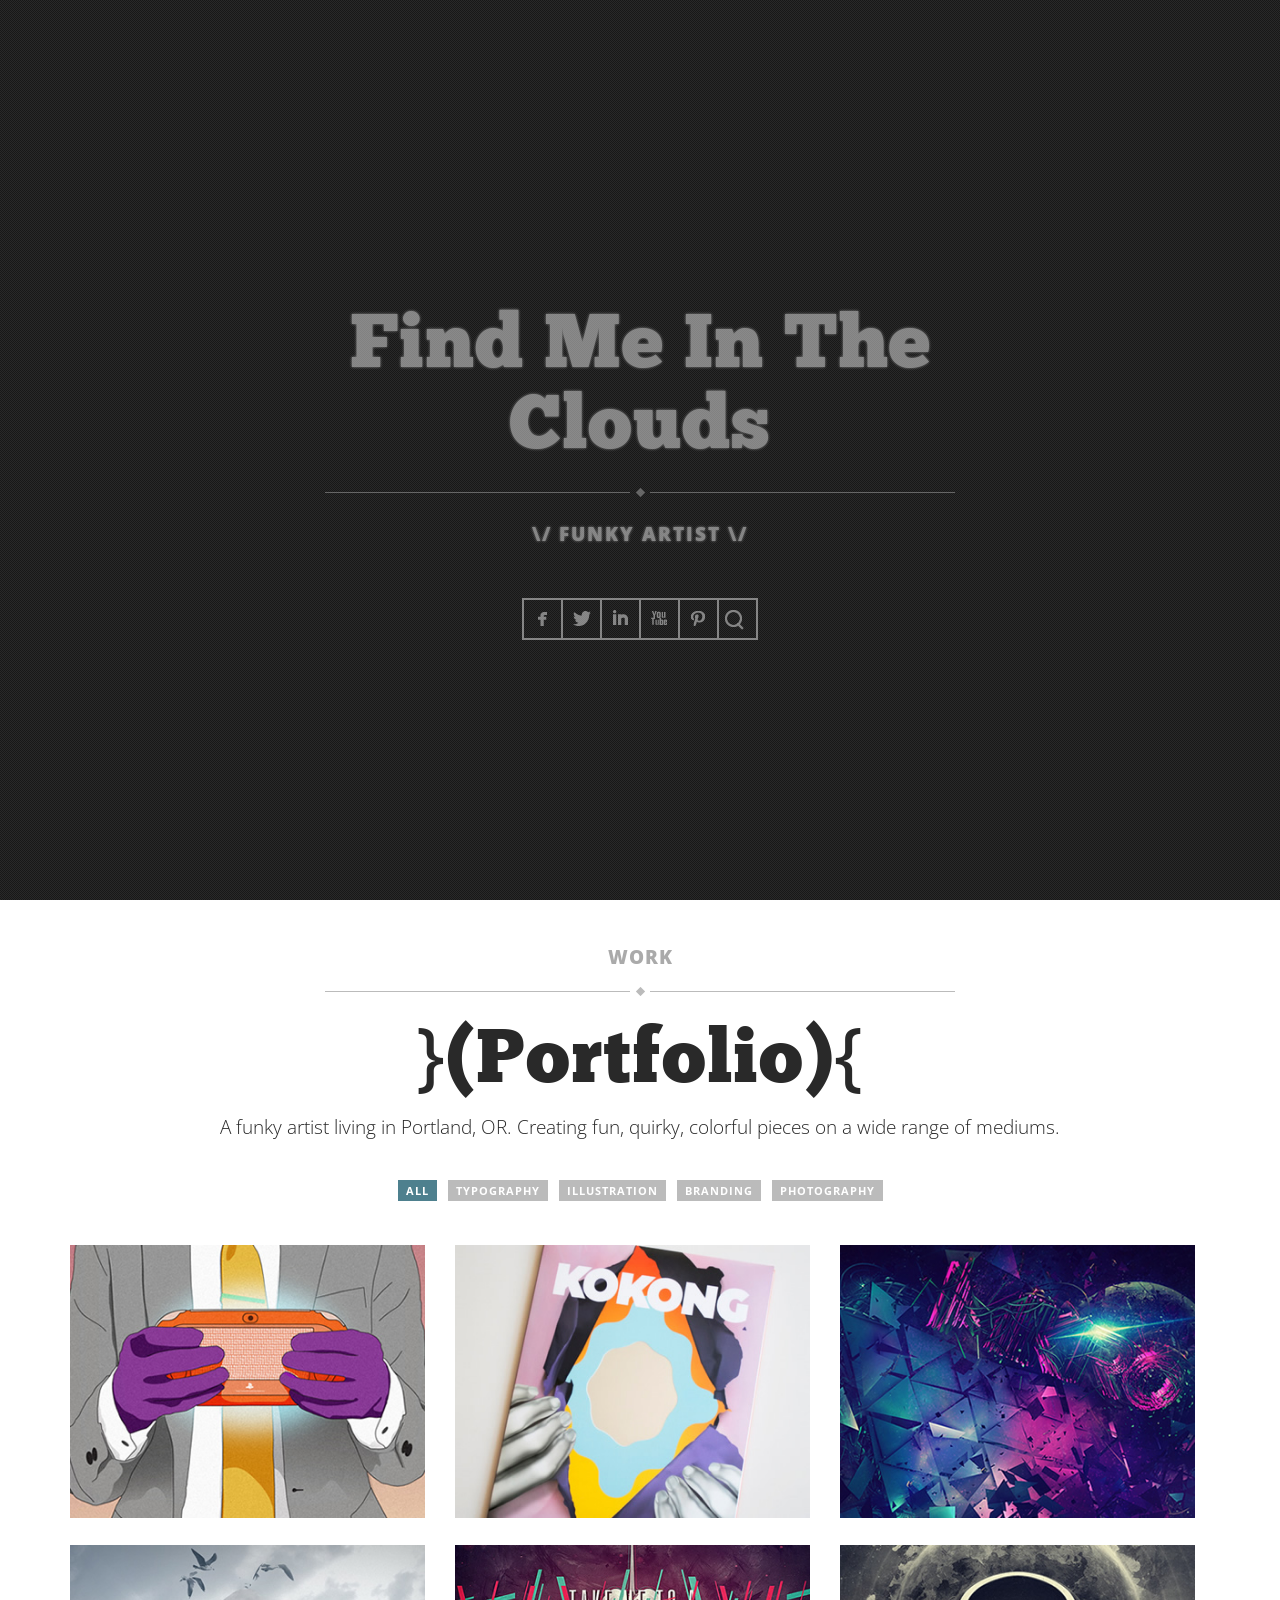
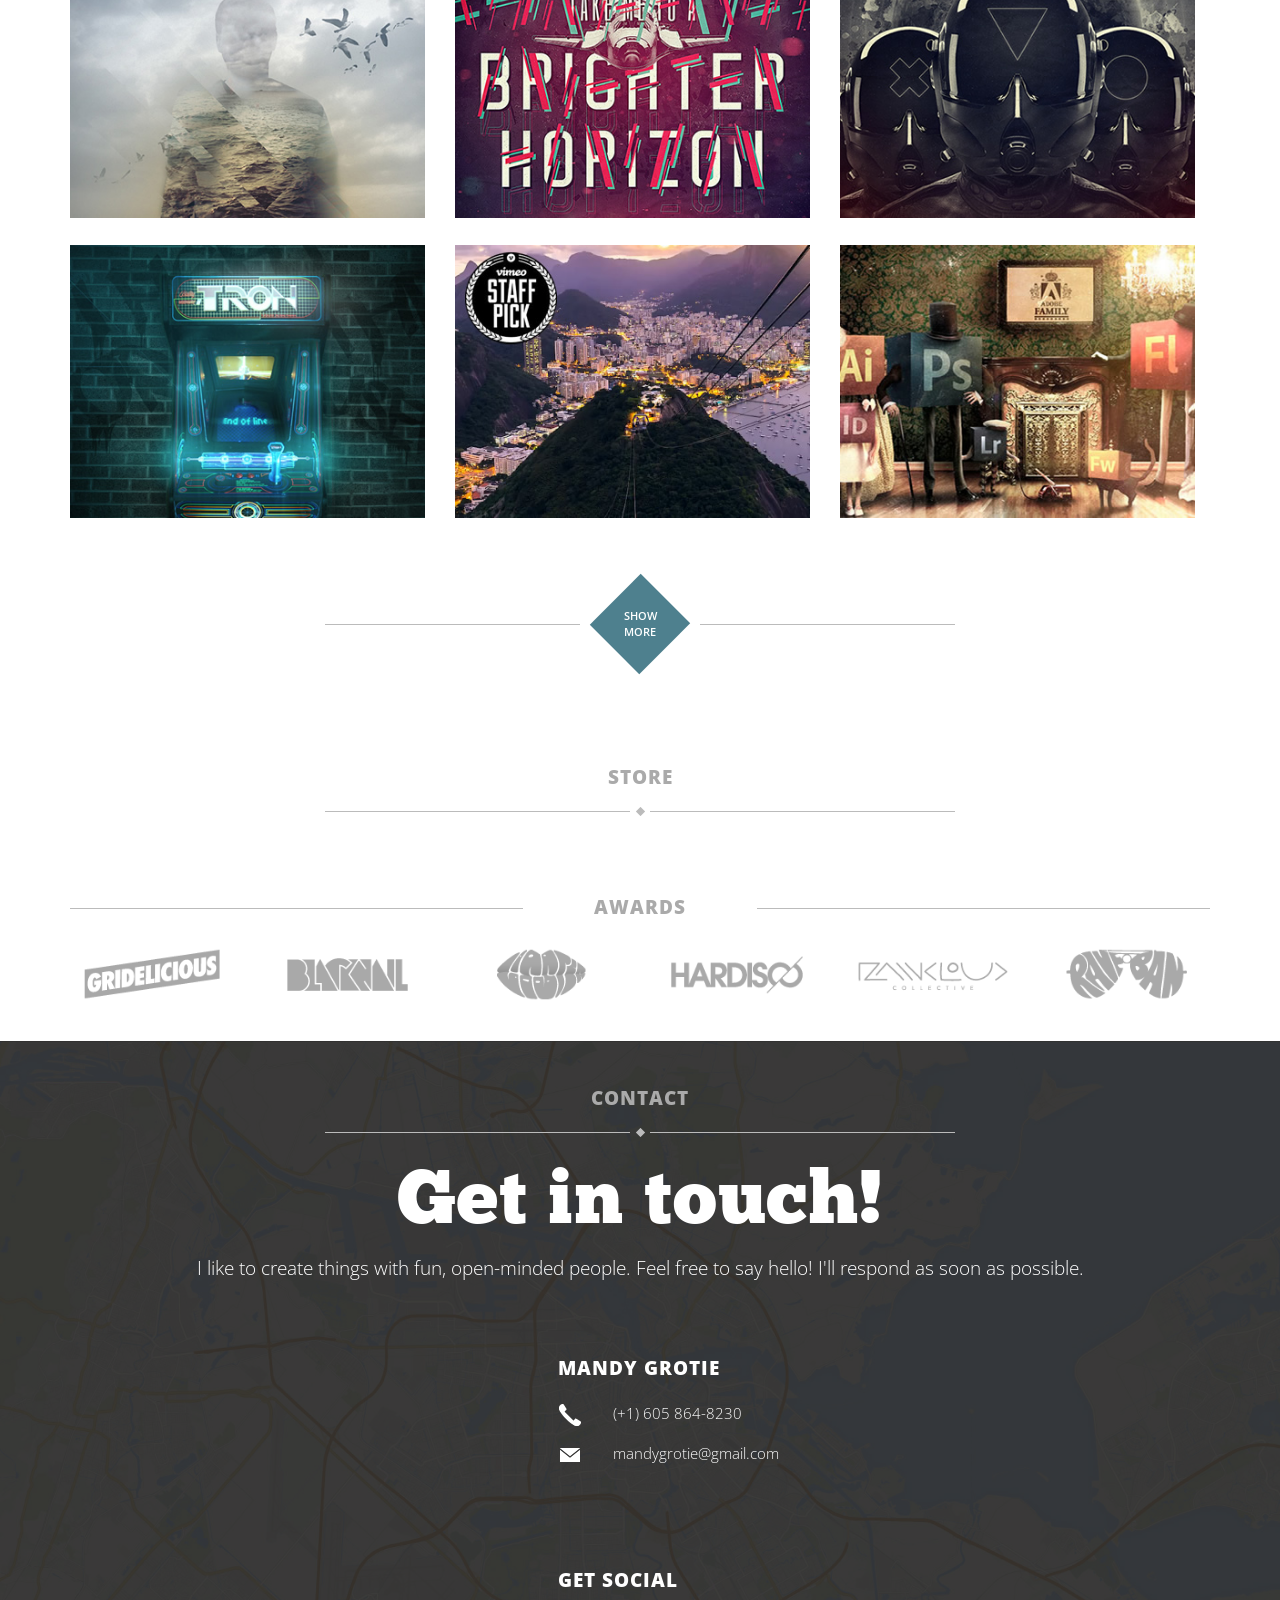
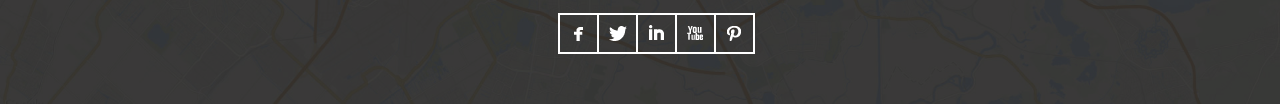
==== index.html @ 53f85a71 "initial commit" ====
<!DOCTYPE html>
<html lang="en">
  <head>
    <!-- META DATA -->
    <meta charset="utf-8">
    <meta name="viewport" content="width=device-width, initial-scale=1.0, user-scalable=0, minimum-scale=1.0, maximum-scale=1.0">
    <meta name="apple-mobile-web-app-capable" content="yes">
    <meta name="apple-mobile-web-app-status-bar-style" content="black">

    <meta name="description" content="Treble theme - One Page Responsive Theme - Gridelicious.net">
    <title>FMITC</title>

    <link rel="apple-touch-icon-precomposed" sizes="144x144" href="assets/images/ico/apple-touch-icon-144-precomposed.png">
    <link rel="apple-touch-icon-precomposed" sizes="114x114" href="assets/images/ico/apple-touch-icon-114-precomposed.png">
      <link rel="apple-touch-icon-precomposed" sizes="72x72" href="assets/images/ico/apple-touch-icon-72-precomposed.png">
                    <link rel="apple-touch-icon-precomposed" href="assets/images/ico/apple-touch-icon-57-precomposed.png">
                                   <link rel="shortcut icon" href="http://res.cloudinary.com/djjldnjz7/image/upload/w_100,h_100,c_fit/v1455151352/Funky_Nova_gogpmp.jpg">

    <!-- STYLESHEETS -->
    <link rel="stylesheet" href="assets/style/bootstrap.css" type="text/css" />

    <!-- GOOGLE WEB FONTS -->
    <link href='http://fonts.googleapis.com/css?family=Open+Sans:300italic,400italic,600italic,700italic,800italic,400,700,600,300,800' rel='stylesheet' type='text/css'>
    <link rel="stylesheet" href="https://maxcdn.bootstrapcdn.com/font-awesome/4.5.0/css/font-awesome.min.css">

</head>
<body>
    <!-- NAVIGATION -->
    <nav class="navbar-fixed-top" id="navigation">
        <div class="container">
            <div class="row">
                <div class="col-md-12 center">
                    <!-- LOGO -->
                    <a class="brand pull-left" href="./">
                        <img src="assets/images/logo.png" alt="Treble">
                    </a>
                    <!-- END LOGO -->

                    <!-- MOBILE MENU BUTTON -->
                    <div class="mobile-menu" data-toggle="collapse" data-target=".navbar-collapse" aria-controls="bs-navbar" aria-expanded="false">
                        <span class="icon-bar"></span>
                        <span class="icon-bar"></span>
                        <span class="icon-bar"></span>
                    </div>
                    <!-- END MOBILE MENU BUTTON -->

                    <!-- MAIN MENU -->
                    <ul id="main-menu" class="collapse navbar-collapse">
                        <li><a href="#page-welcome">Home</a></li>
                        <li><a href="#page-work">Work</a></li>
                        <li><a href="#page-features">Features</a></li>
                        <li><a href="#page-about">About</a></li>
                        <li><a href="#page-blog">Blog</a></li>
                        <li><a href="#page-contact">Contact</a></li>
                    </ul>
                    <!-- END MAIN MENU -->

                    <!-- SOCIAL ICONS -->
                    <div class="social-icons hover-big pull-right">
                        <a href="#" class="sicon-facebook"><i>Facebook</i></a>
                        <a href="#" class="sicon-twitter"><i>Twitter</i></a>
                        <a href="#" class="sicon-linkedin"><i>LinkedIn</i></a>
                        <a href="#" class="sicon-youtube"><i>Youtube</i></a>
                        <a href="#" class="sicon-pinterest"><i>Pinterest</i></a>
                    </div>
                    <!-- END SOCIAL ICONS -->
                </div>
            </div>
        </div>
    </nav>
    <!-- END NAVIGATION -->

    <!-- PAGE | WELCOME -->
    <div class="pages white paralax page-welcome" id="page-welcome">
        <div class="overlay"></div>
        <!-- Centralized content -->
        <div class="centralized">
            <div class="container-fluid">
                <div class="row">
                    <div class="col-md-12 center">
                        <!-- Animated logo -->
                        <!-- <div class="logo">
                            <div class="scrollNormal">
                                <a href="#page-work">
                                    <img src="assets/images/pages/welcome/logo_welcome.png" width="140" height="140" alt="Treble">
                                </a>
                            </div>
                            <div class="scrollDown">
                                <a href="#page-work">
                                    <img src="assets/images/pages/welcome/logo2_welcome.png" width="140" height="140" alt="Treble">
                                </a>
                            </div>
                        </div> -->

                        <div class="line-divider" id="welcome-messages">
                            <ul class="slides">
                                <li>
                                    <h1>Find Me In The Clouds</h1>
                                </li>
                                <li>
                                    <h1>Mandy Grotie</h1>
                                </li>
                                <li>
                                    <h1>Funky & Fresh</h1>
                                </li>
                            </ul>
                        </div>
                        <p>\/ FUNKY ARTIST \/</p>

                        <div class="social-icons sicon-white bordered">
                            <a href="#" class="sicon-facebook"><i>Facebook</i></a>
                            <a href="#" class="sicon-twitter"><i>Twitter</i></a>
                            <a href="#" class="sicon-linkedin"><i>LinkedIn</i></a>
                            <a href="#" class="sicon-youtube"><i>Youtube</i></a>
                            <a href="#" class="sicon-pinterest"><i>Pinterest</i></a>
                            <a href="#"><i class="fa fa-car"></i></a>
                        </div>
                    </div>
                </div>
            </div>
        </div>
    </div>
    <!-- END PAGE | Welcome -->

    <!-- PAGE | WORK -->
    <div class="pages page-work" id="page-work">
        <div class="container">
            <!-- Header -->
            <header>
                <h4 class="line-divider">Work</h4>
                <h1>}(Portfolio){</h1>
                <!-- Short desciption about Work in general -->
                <div class="row">
                    <div class="col-md-10 col-md-offset-1">
                        <p>
                            A funky artist living in Portland, OR.
                            Creating fun, quirky, colorful pieces on a wide
                            range of mediums.
                        </p>
                    </div>
                </div>

                <!-- Sub menu -->
                <!--
                Params:
                    plugin-filter: Defines links for filtering.
                -->
                <nav class="submenu">
                    <ul>
                        <li>
                            <a href="#" class="plugin-filter active" data-filter="all">All</a>
                        </li>
                        <li>
                            <a href="#" class="plugin-filter" data-filter="typography">Typography</a>
                        </li>
                        <li>
                            <a href="#" class="plugin-filter" data-filter="illustration">Illustration</a>
                        </li>
                        <li>
                            <a href="#" class="plugin-filter" data-filter="branding">Branding</a>
                        </li>
                        <li>
                            <a href="#" class="plugin-filter" data-filter="photography">Photography</a>
                        </li>
                    </ul>
                </nav>
            </header>
            <!-- End Header -->

            <!-- Article -->
            <article>
                <!-- Portfolio items
                    Params:
                        plugin-filter-elements: Defines items for filtering, each item has class which defines filter value.
                        portfolio-items: Customise portfolio items for hover effect.
                -->
                <ul class="thumbnails plugin-filter-elements portfolio-items">
                    <li class="col-md-4 mix illustration branding">
                        <a href="#pages/portfolio/project_1.html" data-destination="portfolio-items" data-insert="before">
                            <img src="assets/images/pages/work/01_th.jpg" alt="Treble">

                            <div class="portfolio-overlay">
                                <h4>Vita Worldwide</h4>
                            </div>
                        </a>
                    </li>
                    <li class="col-md-4 mix branding typography illustration">
                        <a href="#pages/portfolio/project_2.html" data-destination="portfolio-items" data-insert="before">
                            <img src="assets/images/pages/work/02_th.jpg" alt="Treble">
                            <div class="portfolio-overlay">
                                <h4>Kokong Magazine</h4>
                            </div>
                        </a>
                    </li>
                    <li class="col-md-4 mix photography illustration">
                        <a href="#pages/portfolio/project_3.html" data-destination="portfolio-items" data-insert="before">
                            <img src="assets/images/pages/work/03_th.jpg" alt="Treble">
                            <div class="portfolio-overlay">
                                <h4>Escape The Grid 2</h4>
                            </div>
                        </a>
                    </li>
                    <li class="col-md-4 mix photography">
                        <a href="#pages/portfolio/project_4.html" data-destination="portfolio-items" data-insert="before">
                            <img src="assets/images/pages/work/04_th.jpg" alt="Treble">
                            <div class="portfolio-overlay">
                                <h4>Avatar</h4>
                            </div>
                        </a>
                    </li>
                    <li class="col-md-4 mix photography typography branding">
                        <a href="#pages/portfolio/project_5.html" data-destination="portfolio-items" data-insert="before">
                            <img src="assets/images/pages/work/05_th.jpg" alt="Treble">
                            <div class="portfolio-overlay">
                                <h4>A Brighter Horizon</h4>
                            </div>
                        </a>
                    </li>
                    <li class="col-md-4 mix photography">
                        <a href="#pages/portfolio/project_6.html" data-destination="portfolio-items" data-insert="before">
                            <img src="assets/images/pages/work/06_th.jpg" alt="Treble">
                            <div class="portfolio-overlay">
                                <h4>The Travelers</h4>
                            </div>
                        </a>
                    </li>
                    <li class="col-md-4 mix illustration branding typography">
                        <a href="#pages/portfolio/project_7.html" data-destination="portfolio-items" data-insert="before">
                            <img src="assets/images/pages/work/07_th.jpg" alt="Treble">
                            <div class="portfolio-overlay">
                                <h4>Tron 3</h4>
                            </div>
                        </a>
                    </li>
                    <li class="col-md-4 mix photography illustration">
                        <a href="#pages/portfolio/project_8.html" data-destination="portfolio-items" data-insert="before">
                            <img src="assets/images/pages/work/08_th.jpg" alt="Treble">
                            <div class="portfolio-overlay">
                                <h4>Vimeo Staff Picke - Rio</h4>
                            </div>
                        </a>
                    </li>
                    <li class="col-md-4 mix illustration branding">
                        <a href="#pages/portfolio/project_9.html" data-destination="portfolio-items" data-insert="before">
                            <img src="assets/images/pages/work/09_th.jpg" alt="Treble">
                            <div class="portfolio-overlay">
                                <h4>Adobe Family. 1882</h4>
                            </div>
                        </a>
                    </li>
                </ul>
            </article>
            <!-- End Article -->

            <!-- Footer -->
            <footer>
                <div class="show-more-cube">
                     <a href="#pages/portfolio/readmore.html" data-destination="plugin-filter-elements" data-insert="appendTo" data-action="remove">
                        <span>Show<br/>More</span>
                    </a>
                </div>
            </footer>
            <!-- End footer -->
        </div>
    </div>
    <!-- END PAGE | WORK -->





    <!-- PAGE | ABOUT -->
    <div class="pages page-about" id="page-about">
        <div class="container">
            <header>
                <h4 class="line-divider">Store</h4>
                <div class="row">
                    <div class="col-md-10 col-md-offset-1">

                    </div>
                </div>
            </header>
        </div>
    </div>
    <!-- END PAGE | ABOUT -->


    <!-- PAGE | CLIENTS -->
    <div class="pages page-clients" id="page-clients">
        <div class="container">
            <h4 class="line-divider-inline center">Awards</h4>
            <!-- Client logos -->
            <div class="row">
                <div class="col-md-2 col-sm-6 center">
                    <img src="assets/images/pages/clients/01.png" alt="Treble">
                </div>
                <div class="col-md-2 col-sm-6 center">
                    <img src="assets/images/pages/clients/02.png" alt="Treble">
                </div>
                <div class="col-md-2 col-sm-6 center">
                    <img src="assets/images/pages/clients/03.png" alt="Treble">
                </div>
                <div class="col-md-2 col-sm-6 center">
                    <img src="assets/images/pages/clients/04.png" alt="Treble">
                </div>
                <div class="col-md-2 col-sm-6 center">
                    <img src="assets/images/pages/clients/05.png" alt="Treble">
                </div>
                <div class="col-md-2 col-sm-6 center">
                    <img src="assets/images/pages/clients/06.png" alt="Treble">
                </div>
            </div>

        </div>
    </div>
    <!-- END PAGE | CLIENTS -->

    <!-- PAGE | CONTACT -->
    <div class="pages black-bg white page-contact" id="page-contact">
        <div class="container">
            <!-- Header -->
            <header>
                <h4 class="line-divider">Contact</h4>
                <h1>Get in touch!</h1>
                <div class="row">
                    <div class="col-md-10 col-md-offset-1">
                        <p>
                            I like to create things with fun, open-minded people. Feel free to say hello! I'll respond as soon as possible.
                        </p>
                    </div>
                </div>
            </header>
            <!-- End Header -->

            <!-- Start Article -->
            <article>
                <div class="row">
                    <div class="col-md-4 col-md-offset-5">
                        <h5>Mandy Grotie</h5>
                        <div class="media">
                            <div class="social-icons sicon-white pull-left">
                                <a href="#" class="sicon-phone"><i>Phone</i></a>
                            </div>
                            <div class="media-body smallFontBy08">
                                (+1) 605 864-8230
                            </div>
                        </div>

                        <div class="media">
                            <div class="social-icons sicon-white pull-left">
                                <a href="#" class="sicon-mail"><i>email</i></a>
                            </div>
                            <div class="media-body smallFontBy08">
                                mandygrotie@gmail.com
                            </div>
                        </div>

                        <div class="media hidden">
                            <div class="social-icons sicon-white pull-left">
                                <a href="#" class="sicon-place"><i>Location</i></a>
                            </div>
                            <div class="media-body smallFontBy08">
                                1095 Columbus Ave., San Francisco, CA 94133
                            </div>
                        </div>


                        <br/>
                        <br/>
                        <br/>
                        <h5>Get social</h5>
                        <div class="social-icons sicon-white bordered">
                            <a href="#" class="sicon-facebook"><i>Facebook</i></a>
                            <a href="#" class="sicon-twitter"><i>Twitter</i></a>
                            <a href="#" class="sicon-linkedin"><i>LinkedIn</i></a>
                            <a href="#" class="sicon-youtube"><i>Youtube</i></a>
                            <a href="#" class="sicon-pinterest"><i>Pinterest</i></a>
                        </div>
                    </div>
                    <!-- End Contact information -->
                </div>
            </article>
            <!-- End Article -->

        </div>

        <!-- Background map image -->
        <div id="map-image">
            <img src="assets/images/pages/contact/map_bck.jpg" alt="Treble">
        </div>
    </div>
    <!-- END PAGE | CONTACT -->


    <!-- JQUERY -->
    <script src="assets/js/jquery-1.10.2.min.js" type="text/javascript"></script>


    <!-- TWITTER BOOTSTRAP -->
    <script src="assets/js/bootstrap/bootstrap.min.js" type="text/javascript"></script>
    <!--[if lt IE 9]>
        <script src="assets/js/bootstrap/html5shiv.js"></script>
    <![endif]-->


    <!-- PLUGINS -->
    <script src="assets/js/plugins/jquery.bxslider.js" type="text/javascript"></script>
    <script src="assets/js/plugins/jquery.centralized.js" type="text/javascript"></script>
    <script src="assets/js/plugins/jquery.fixedonlater.js" type="text/javascript"></script>
    <script src="assets/js/plugins/jquery.hashloader.js" type="text/javascript"></script>
    <script src="assets/js/plugins/jquery.mixitup.js" type="text/javascript"></script>
    <script src="assets/js/plugins/jquery.nav.js" type="text/javascript"></script>
    <script src="assets/js/plugins/jquery.parallax-1.1.3.js" type="text/javascript"></script>
    <script src="assets/js/plugins/jquery.responsivevideos.js" type="text/javascript"></script>
    <script src="assets/js/plugins/jquery.scrollTo-1.4.3.1.js" type="text/javascript"></script>
    <script src="assets/js/plugins/jquery.tweet.js" type="text/javascript"></script>
    <script src="assets/js/plugins/jquery.tweetCarousel.js" type="text/javascript"></script>

    <!-- INITIALIZE -->
    <script src="assets/js/application/application.js" type="text/javascript"></script>


    <!-- GOOGLE ANALYTICS -->
</body>
</html>
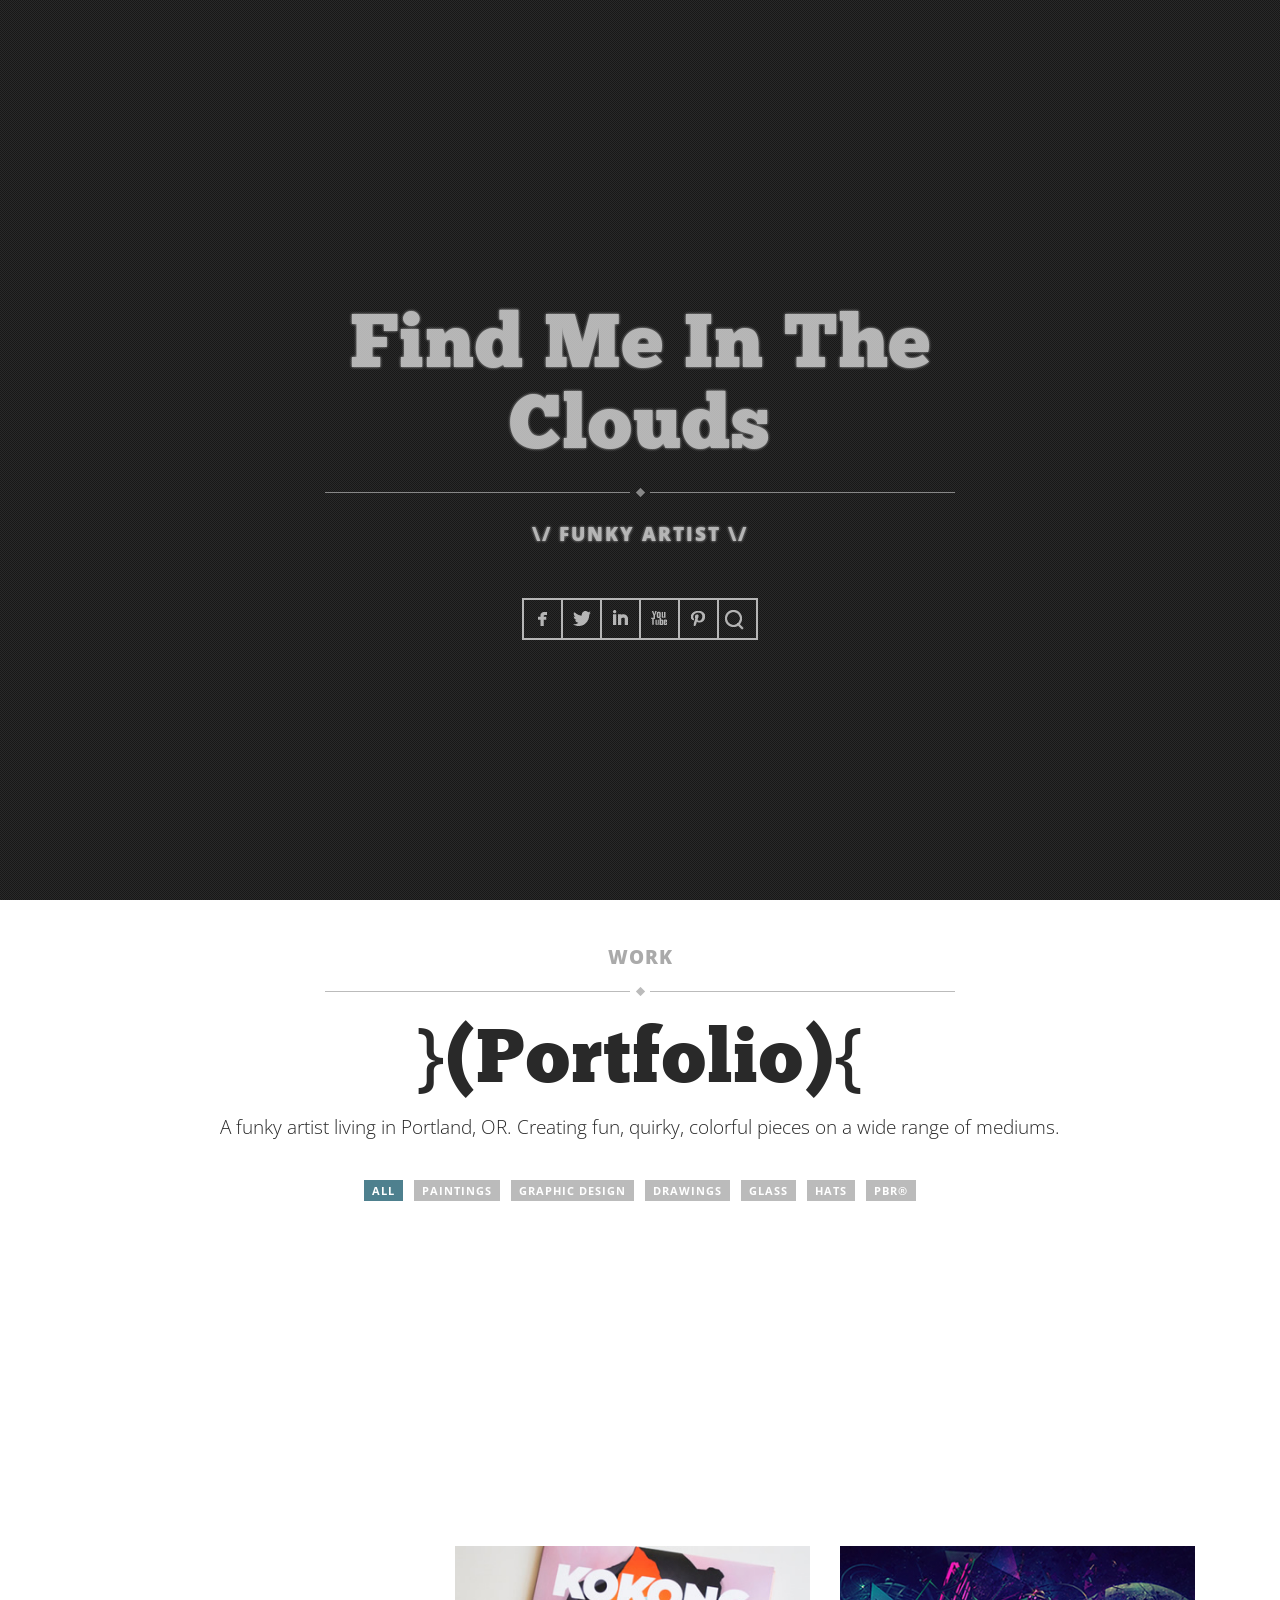
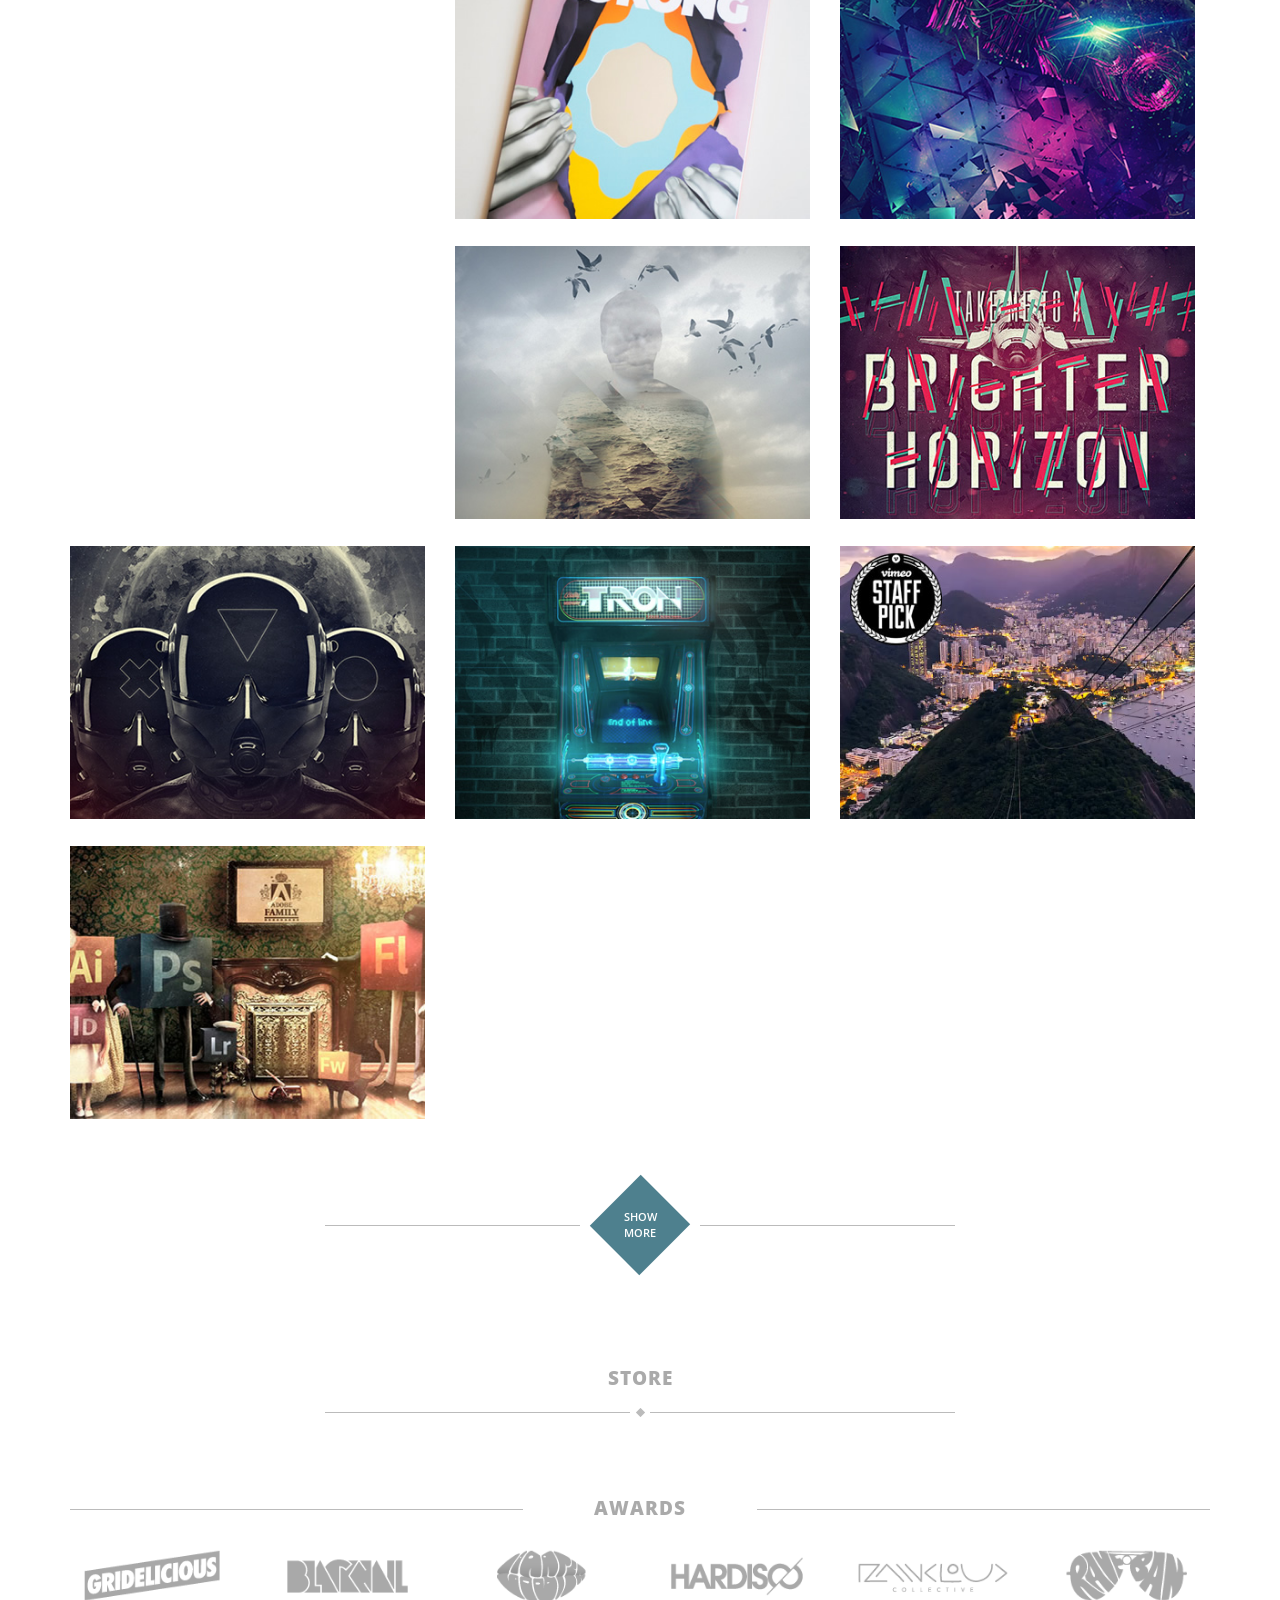
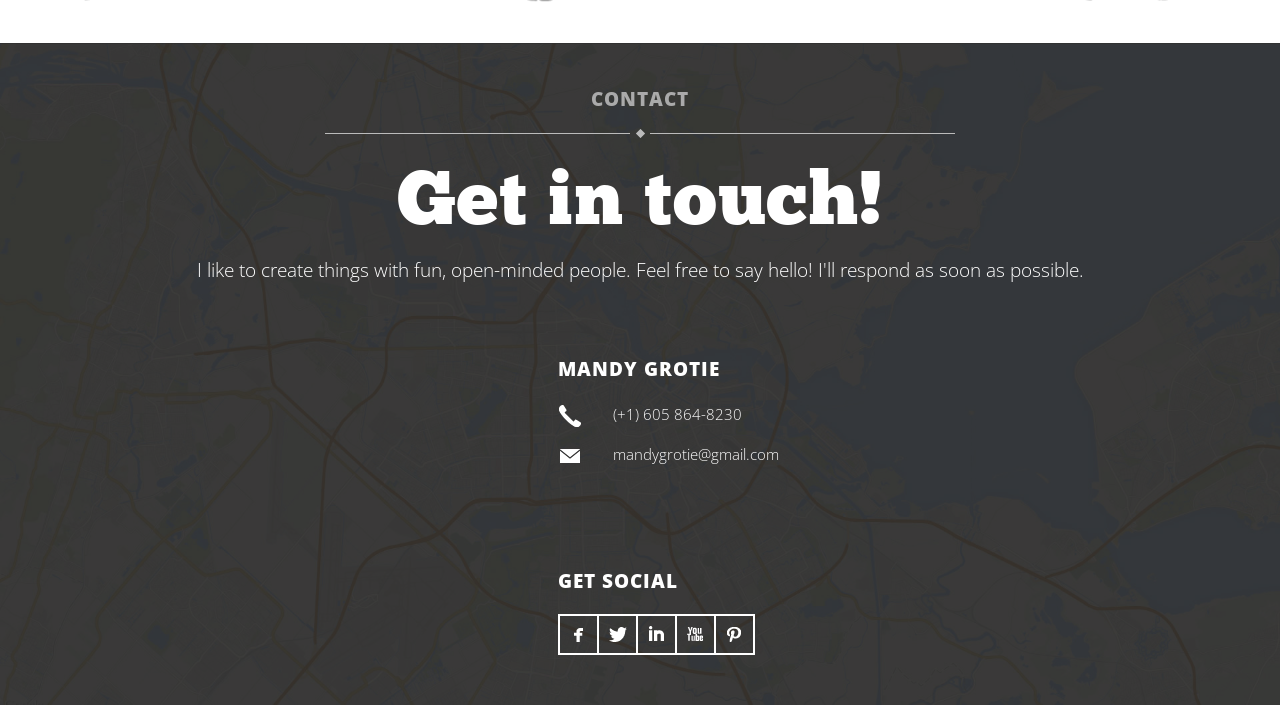
==== commit 84b09d26: "new images" ====
--- a/index.html
+++ b/index.html
@@ -22,7 +22,6 @@
     <!-- GOOGLE WEB FONTS -->
     <link href='http://fonts.googleapis.com/css?family=Open+Sans:300italic,400italic,600italic,700italic,800italic,400,700,600,300,800' rel='stylesheet' type='text/css'>
     <link rel="stylesheet" href="https://maxcdn.bootstrapcdn.com/font-awesome/4.5.0/css/font-awesome.min.css">
-
 </head>
 <body>
     <!-- NAVIGATION -->
@@ -151,16 +150,22 @@
                             <a href="#" class="plugin-filter active" data-filter="all">All</a>
                         </li>
                         <li>
-                            <a href="#" class="plugin-filter" data-filter="typography">Typography</a>
-                        </li>
-                        <li>
-                            <a href="#" class="plugin-filter" data-filter="illustration">Illustration</a>
-                        </li>
-                        <li>
-                            <a href="#" class="plugin-filter" data-filter="branding">Branding</a>
-                        </li>
-                        <li>
-                            <a href="#" class="plugin-filter" data-filter="photography">Photography</a>
+                            <a href="#" class="plugin-filter" data-filter="paintings">Paintings</a>
+                        </li>
+                        <li>
+                            <a href="#" class="plugin-filter" data-filter="branding">Graphic Design</a>
+                        </li>
+                        <li>
+                            <a href="#" class="plugin-filter" data-filter="photography">Drawings</a>
+                        </li>
+                        <li>
+                            <a href="#" class="plugin-filter" data-filter="photography">Glass</a>
+                        </li>
+                        <li>
+                            <a href="#" class="plugin-filter" data-filter="illustration">Hats</a>
+                        </li>
+                        <li>
+                            <a href="#" class="plugin-filter" data-filter="photography">PBR®</a>
                         </li>
                     </ul>
                 </nav>
@@ -175,15 +180,47 @@
                         portfolio-items: Customise portfolio items for hover effect.
                 -->
                 <ul class="thumbnails plugin-filter-elements portfolio-items">
-                    <li class="col-md-4 mix illustration branding">
+
+                    <li class="col-md-4 mix paintings">
+                        <a href="#pages/portfolio/project_2.html" data-destination="portfolio-items" data-insert="before">
+                            <div class="portfolio-image mario"></div>
+
+                            <div class="portfolio-overlay">
+                                <h4>Mario</h4>
+                            </div>
+                        </a>
+                    </li>
+
+                    <li class="col-md-4 mix paintings">
+                        <a href="#pages/portfolio/project_3.html" data-destination="portfolio-items" data-insert="before">
+                            <div class="portfolio-image storm-troopah"></div>
+
+                            <div class="portfolio-overlay">
+                                <h4>Storm Troopah</h4>
+                            </div>
+                        </a>
+                    </li>
+
+                    <li class="col-md-4 mix paintings">
+                        <a href="#pages/portfolio/project_3.html" data-destination="portfolio-items" data-insert="before">
+                            <div class="portfolio-image luigi"></div>
+
+                            <div class="portfolio-overlay">
+                                <h4>Luigi</h4>
+                            </div>
+                        </a>
+                    </li>
+
+                    <li class="col-md-4 mix paintings">
                         <a href="#pages/portfolio/project_1.html" data-destination="portfolio-items" data-insert="before">
-                            <img src="assets/images/pages/work/01_th.jpg" alt="Treble">
-
-                            <div class="portfolio-overlay">
-                                <h4>Vita Worldwide</h4>
-                            </div>
-                        </a>
-                    </li>
+                            <div class="portfolio-image eye-catcher"></div>
+
+                            <div class="portfolio-overlay">
+                                <h4>Eye Catcher</h4>
+                            </div>
+                        </a>
+                    </li>
+
                     <li class="col-md-4 mix branding typography illustration">
                         <a href="#pages/portfolio/project_2.html" data-destination="portfolio-items" data-insert="before">
                             <img src="assets/images/pages/work/02_th.jpg" alt="Treble">
@@ -395,7 +432,6 @@
     <!-- JQUERY -->
     <script src="assets/js/jquery-1.10.2.min.js" type="text/javascript"></script>
 
-
     <!-- TWITTER BOOTSTRAP -->
     <script src="assets/js/bootstrap/bootstrap.min.js" type="text/javascript"></script>
     <!--[if lt IE 9]>
@@ -420,6 +456,6 @@
     <script src="assets/js/application/application.js" type="text/javascript"></script>
 
 
-    <!-- GOOGLE ANALYTICS -->
+
 </body>
 </html>
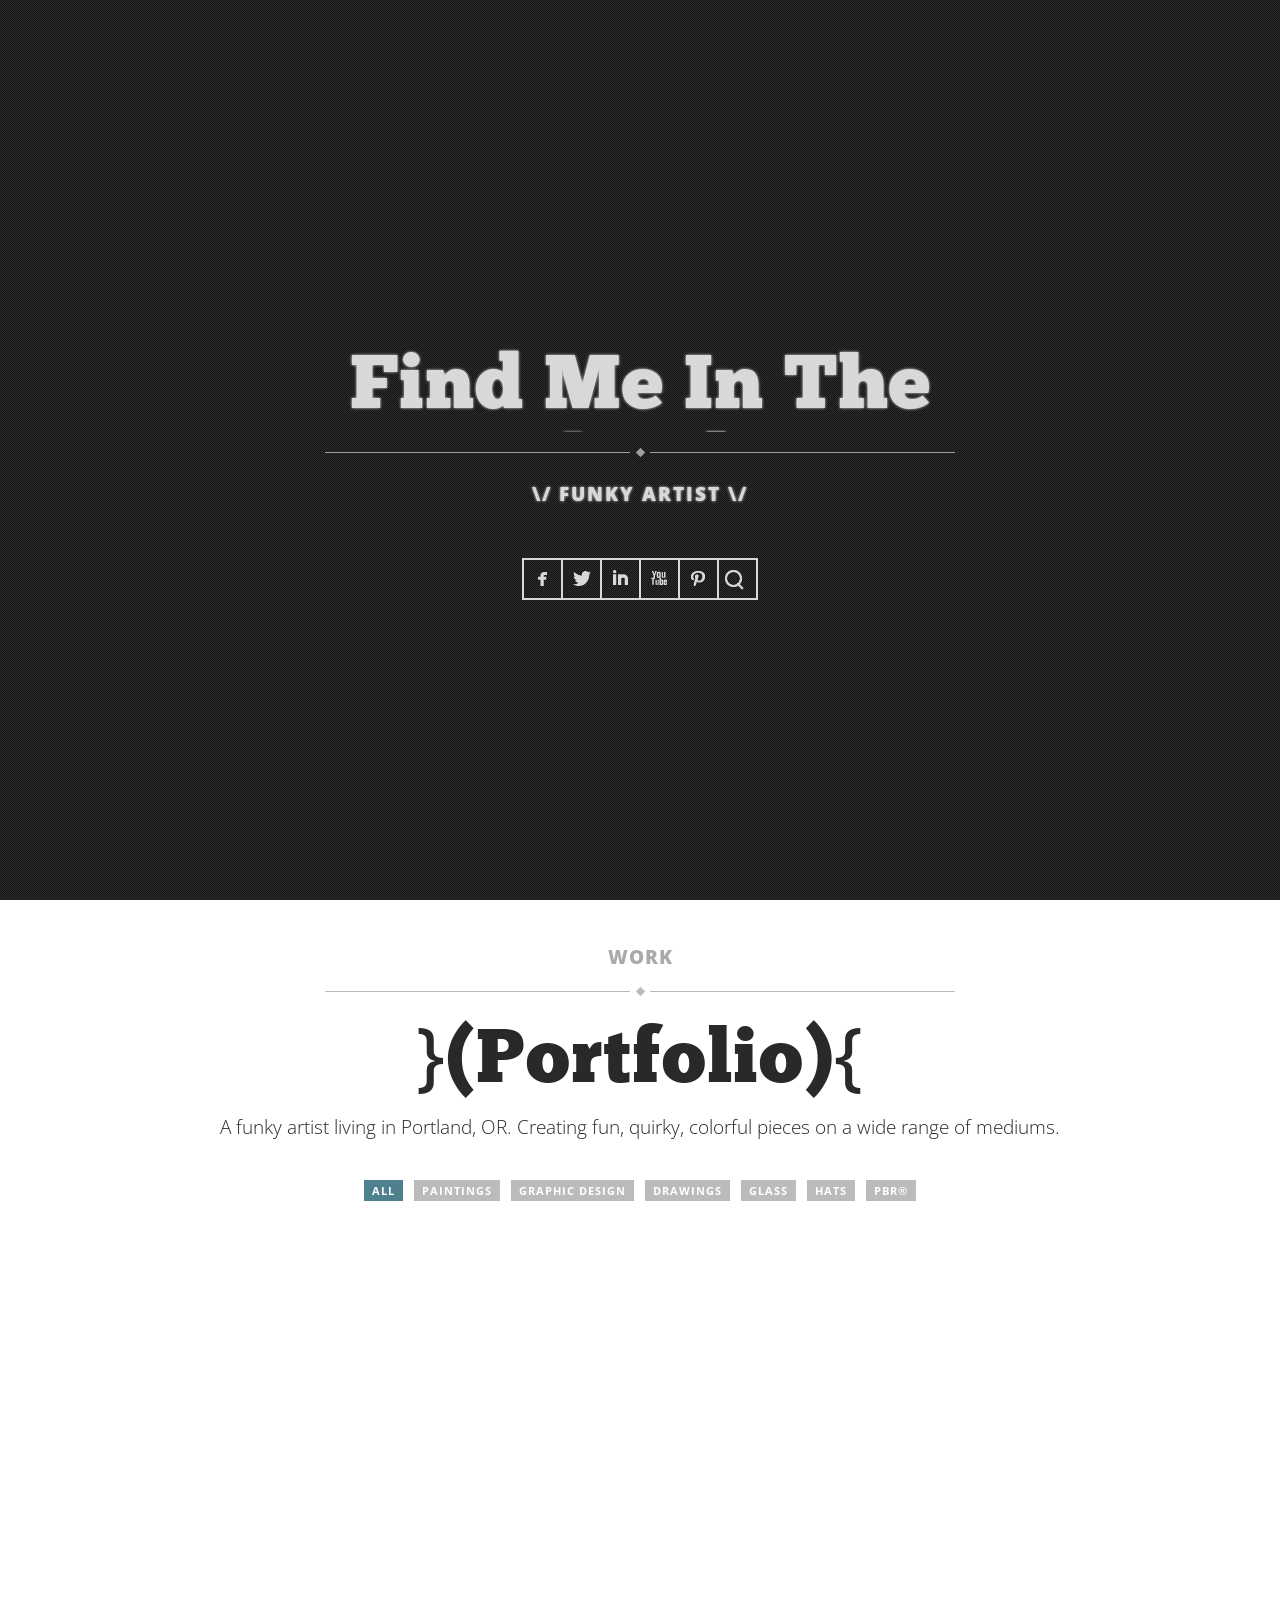
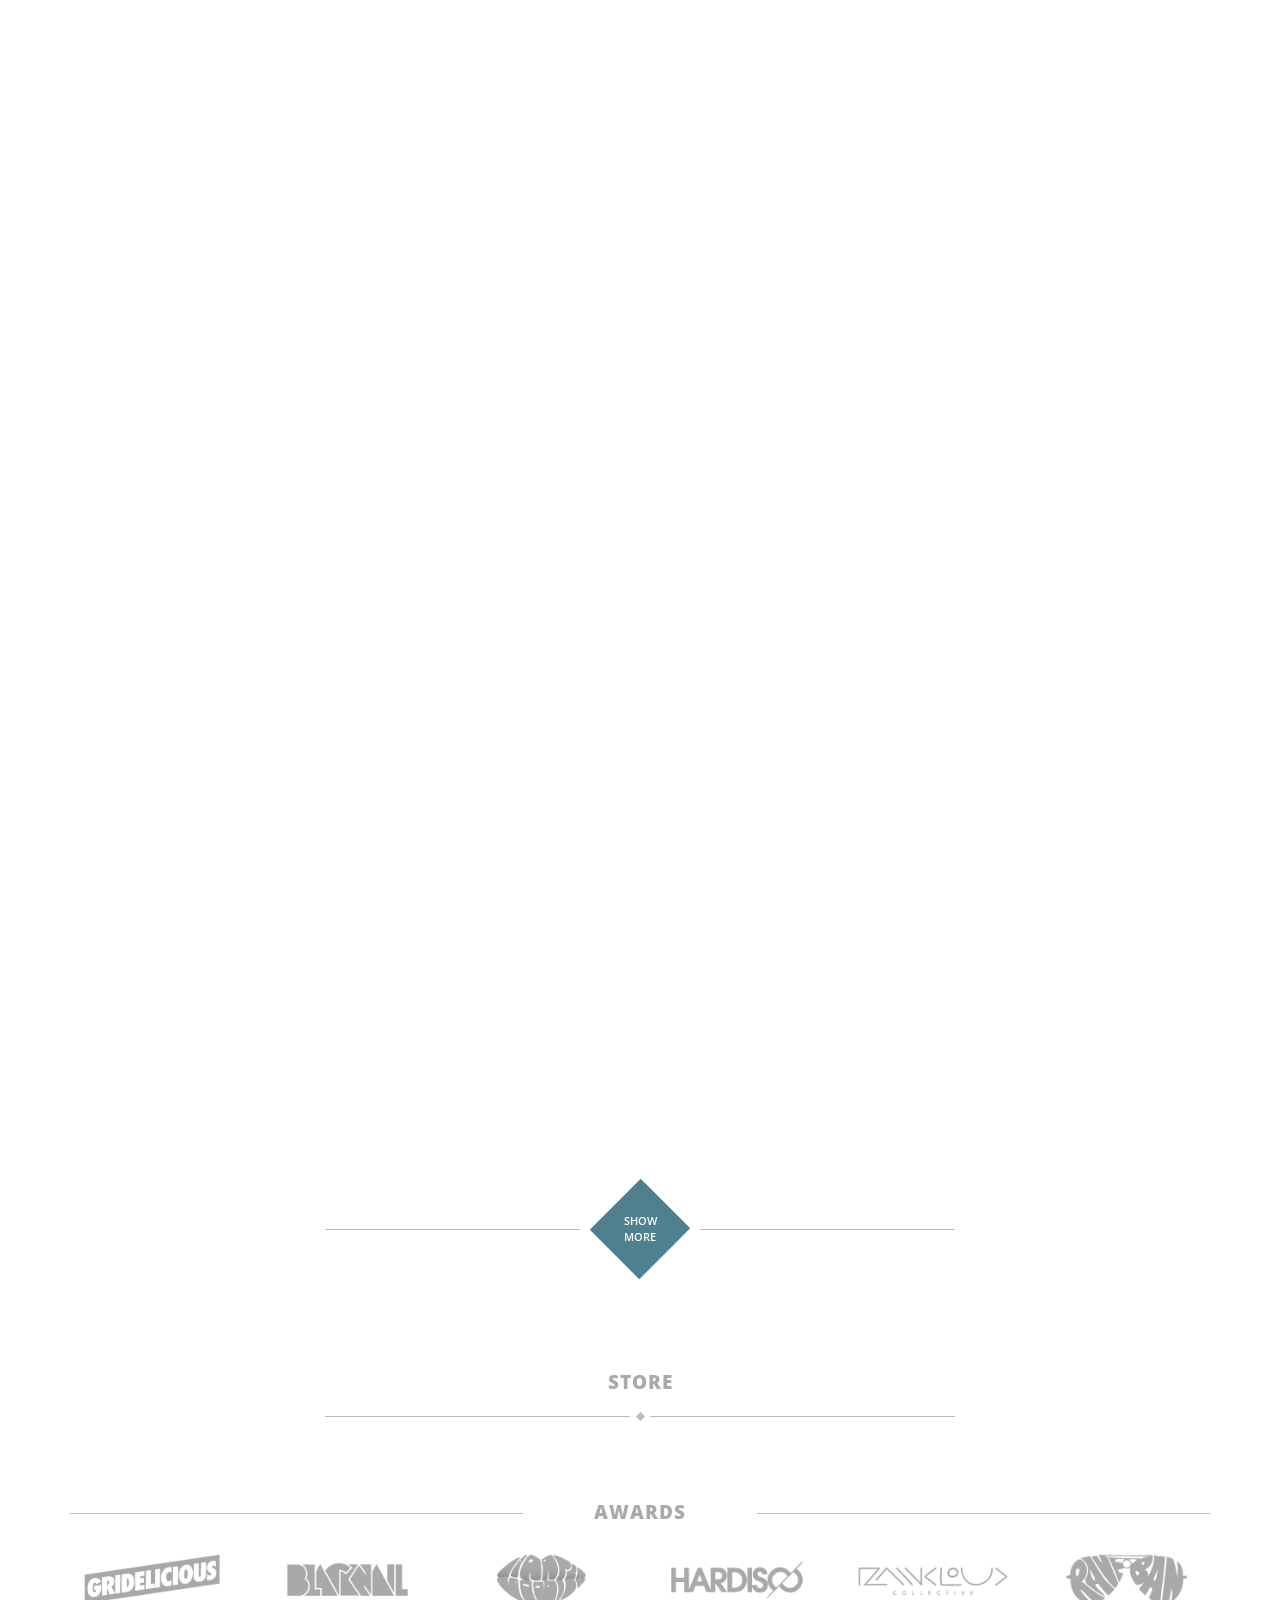
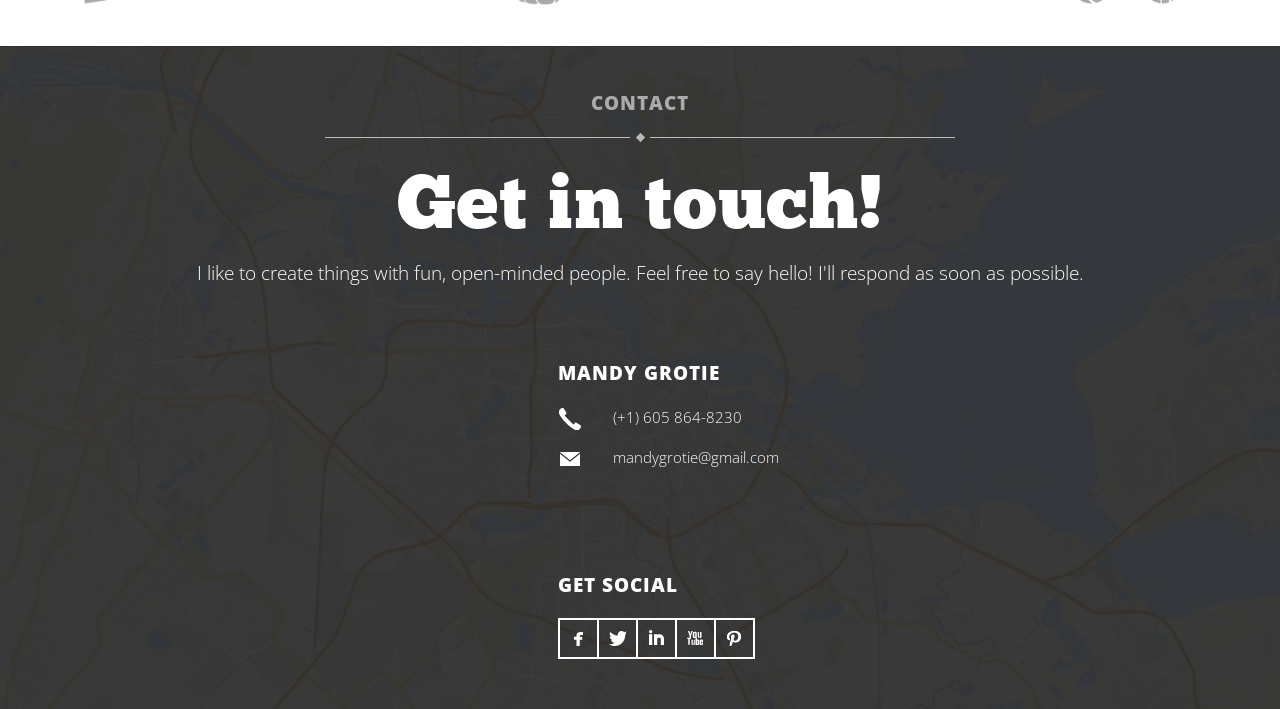
==== commit 46b6b9f5: "more images" ====
--- a/index.html
+++ b/index.html
@@ -221,70 +221,118 @@
                         </a>
                     </li>
 
-                    <li class="col-md-4 mix branding typography illustration">
-                        <a href="#pages/portfolio/project_2.html" data-destination="portfolio-items" data-insert="before">
-                            <img src="assets/images/pages/work/02_th.jpg" alt="Treble">
-                            <div class="portfolio-overlay">
-                                <h4>Kokong Magazine</h4>
-                            </div>
-                        </a>
-                    </li>
-                    <li class="col-md-4 mix photography illustration">
-                        <a href="#pages/portfolio/project_3.html" data-destination="portfolio-items" data-insert="before">
-                            <img src="assets/images/pages/work/03_th.jpg" alt="Treble">
-                            <div class="portfolio-overlay">
-                                <h4>Escape The Grid 2</h4>
-                            </div>
-                        </a>
-                    </li>
-                    <li class="col-md-4 mix photography">
-                        <a href="#pages/portfolio/project_4.html" data-destination="portfolio-items" data-insert="before">
-                            <img src="assets/images/pages/work/04_th.jpg" alt="Treble">
-                            <div class="portfolio-overlay">
-                                <h4>Avatar</h4>
-                            </div>
-                        </a>
-                    </li>
-                    <li class="col-md-4 mix photography typography branding">
-                        <a href="#pages/portfolio/project_5.html" data-destination="portfolio-items" data-insert="before">
-                            <img src="assets/images/pages/work/05_th.jpg" alt="Treble">
-                            <div class="portfolio-overlay">
-                                <h4>A Brighter Horizon</h4>
-                            </div>
-                        </a>
-                    </li>
-                    <li class="col-md-4 mix photography">
-                        <a href="#pages/portfolio/project_6.html" data-destination="portfolio-items" data-insert="before">
-                            <img src="assets/images/pages/work/06_th.jpg" alt="Treble">
-                            <div class="portfolio-overlay">
-                                <h4>The Travelers</h4>
-                            </div>
-                        </a>
-                    </li>
-                    <li class="col-md-4 mix illustration branding typography">
-                        <a href="#pages/portfolio/project_7.html" data-destination="portfolio-items" data-insert="before">
-                            <img src="assets/images/pages/work/07_th.jpg" alt="Treble">
-                            <div class="portfolio-overlay">
-                                <h4>Tron 3</h4>
-                            </div>
-                        </a>
-                    </li>
-                    <li class="col-md-4 mix photography illustration">
-                        <a href="#pages/portfolio/project_8.html" data-destination="portfolio-items" data-insert="before">
-                            <img src="assets/images/pages/work/08_th.jpg" alt="Treble">
-                            <div class="portfolio-overlay">
-                                <h4>Vimeo Staff Picke - Rio</h4>
-                            </div>
-                        </a>
-                    </li>
-                    <li class="col-md-4 mix illustration branding">
-                        <a href="#pages/portfolio/project_9.html" data-destination="portfolio-items" data-insert="before">
-                            <img src="assets/images/pages/work/09_th.jpg" alt="Treble">
-                            <div class="portfolio-overlay">
-                                <h4>Adobe Family. 1882</h4>
-                            </div>
-                        </a>
-                    </li>
+                    <li class="col-md-4 mix paintings">
+                        <a href="#pages/portfolio/project_1.html" data-destination="portfolio-items" data-insert="before">
+                            <div class="portfolio-image pbr"></div>
+
+                            <div class="portfolio-overlay">
+                                <h4>PBR</h4>
+                            </div>
+                        </a>
+                    </li>
+
+                    <li class="col-md-4 mix paintings">
+                        <a href="#pages/portfolio/project_1.html" data-destination="portfolio-items" data-insert="before">
+                            <div class="portfolio-image eye-catcher2"></div>
+
+                            <div class="portfolio-overlay">
+                                <h4>Eye Catcher</h4>
+                            </div>
+                        </a>
+                    </li>
+
+                    <li class="col-md-4 mix paintings">
+                        <a href="#pages/portfolio/project_1.html" data-destination="portfolio-items" data-insert="before">
+                            <div class="portfolio-image wings"></div>
+
+                            <div class="portfolio-overlay">
+                                <h4>Wings</h4>
+                            </div>
+                        </a>
+                    </li>
+
+                    <li class="col-md-4 mix paintings">
+                        <a href="#pages/portfolio/project_1.html" data-destination="portfolio-items" data-insert="before">
+                            <div class="portfolio-image lucky-hand"></div>
+
+                            <div class="portfolio-overlay">
+                                <h4>Lucky Hand</h4>
+                            </div>
+                        </a>
+                    </li>
+
+                    <li class="col-md-4 mix paintings">
+                        <a href="#pages/portfolio/project_1.html" data-destination="portfolio-items" data-insert="before">
+                            <div class="portfolio-image cactus"></div>
+
+                            <div class="portfolio-overlay">
+                                <h4>Cactus</h4>
+                            </div>
+                        </a>
+                    </li>
+
+                    <li class="col-md-4 mix paintings">
+                        <a href="#pages/portfolio/project_1.html" data-destination="portfolio-items" data-insert="before">
+                            <div class="portfolio-image funky-face1"></div>
+
+                            <div class="portfolio-overlay">
+                                <h4>funky-face1</h4>
+                            </div>
+                        </a>
+                    </li>
+
+                    <li class="col-md-4 mix paintings">
+                        <a href="#pages/portfolio/project_1.html" data-destination="portfolio-items" data-insert="before">
+                            <div class="portfolio-image funky-face3"></div>
+
+                            <div class="portfolio-overlay">
+                                <h4>funky-face3</h4>
+                            </div>
+                        </a>
+                    </li>
+
+                    <li class="col-md-4 mix paintings">
+                        <a href="#pages/portfolio/project_1.html" data-destination="portfolio-items" data-insert="before">
+                            <div class="portfolio-image funky-face2"></div>
+
+                            <div class="portfolio-overlay">
+                                <h4> funky-face2</h4>
+                            </div>
+                        </a>
+                    </li>
+
+
+                    <li class="col-md-4 mix paintings">
+                        <a href="#pages/portfolio/project_1.html" data-destination="portfolio-items" data-insert="before">
+                            <div class="portfolio-image ducky"></div>
+
+                            <div class="portfolio-overlay">
+                                <h4>Ducky</h4>
+                            </div>
+                        </a>
+                    </li>
+
+                    <li class="col-md-4 mix paintings">
+                        <a href="#pages/portfolio/project_1.html" data-destination="portfolio-items" data-insert="before">
+                            <div class="portfolio-image ducky"></div>
+
+                            <div class="portfolio-overlay">
+                                <h4>Ducky</h4>
+                            </div>
+                        </a>
+                    </li>
+
+                    <li class="col-md-4 mix paintings">
+                        <a href="#pages/portfolio/project_1.html" data-destination="portfolio-items" data-insert="before">
+                            <div class="portfolio-image ducky"></div>
+
+                            <div class="portfolio-overlay">
+                                <h4>Ducky</h4>
+                            </div>
+                        </a>
+                    </li>
+
+
                 </ul>
             </article>
             <!-- End Article -->
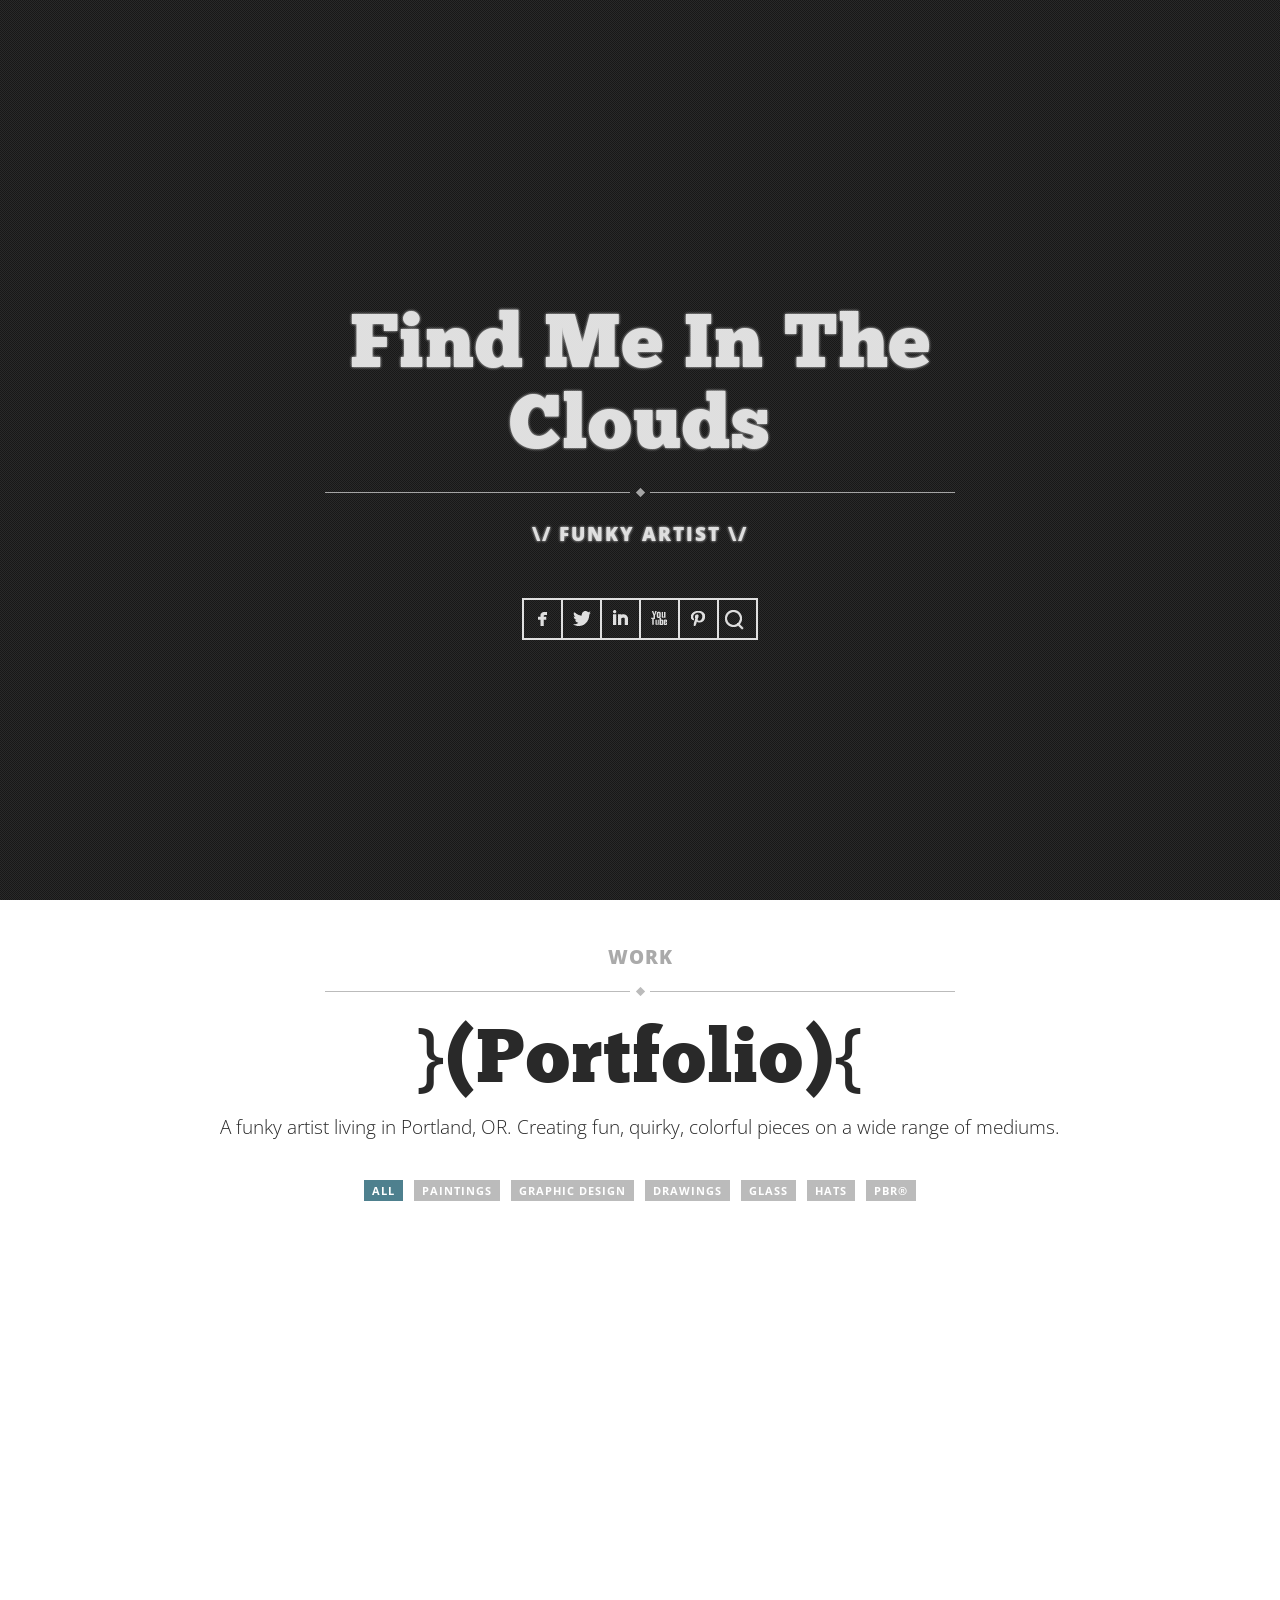
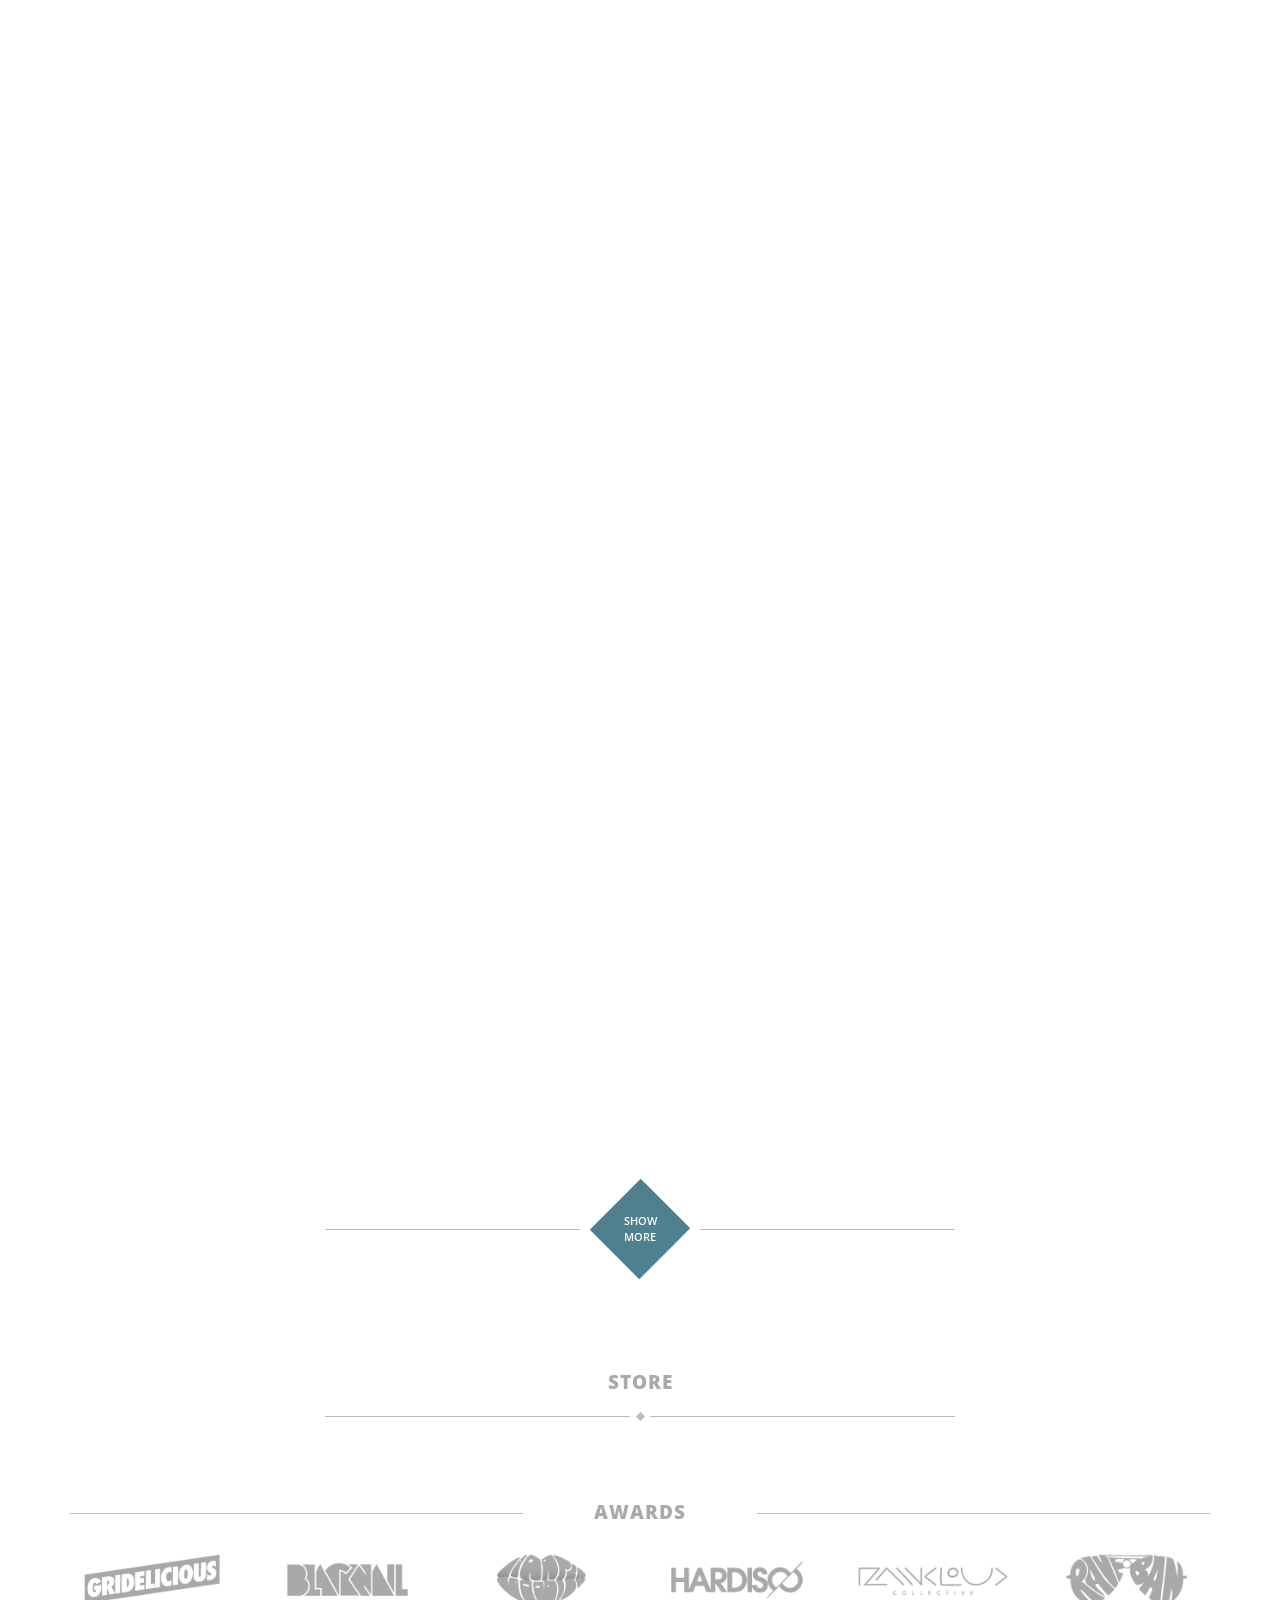
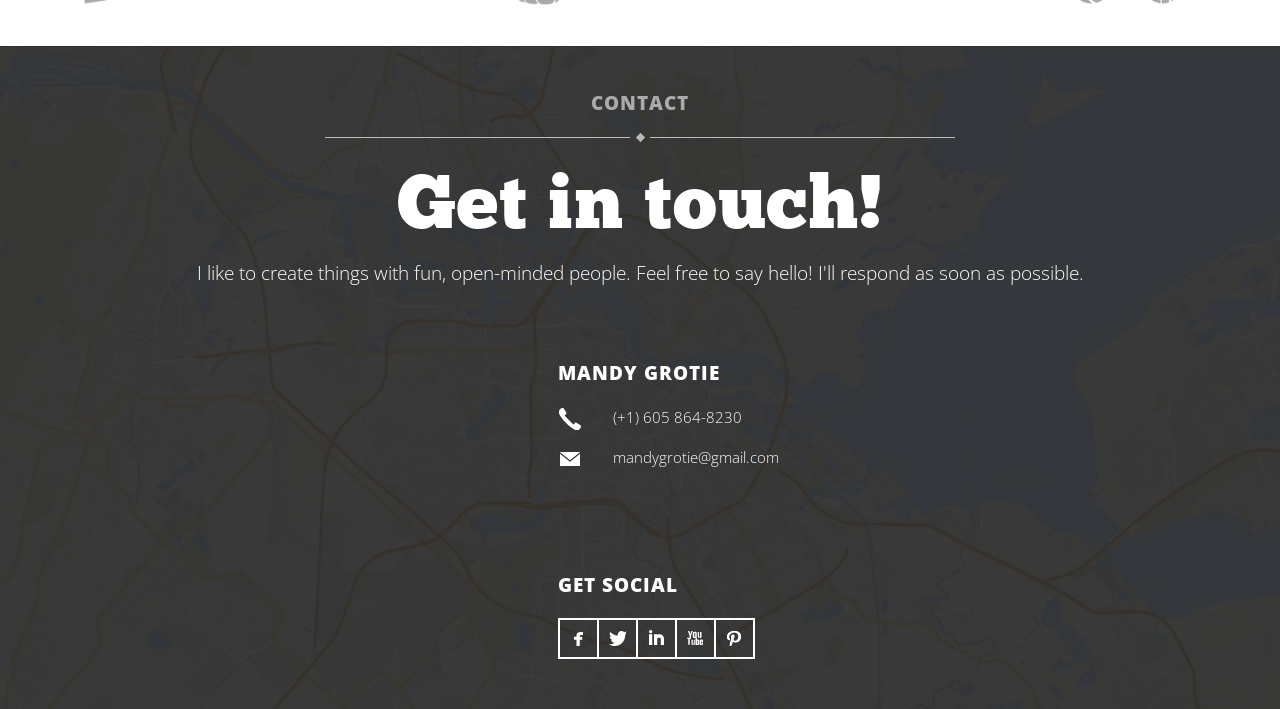
==== commit 59ad582a: "pictures" ====
--- a/index.html
+++ b/index.html
@@ -153,19 +153,19 @@
                             <a href="#" class="plugin-filter" data-filter="paintings">Paintings</a>
                         </li>
                         <li>
-                            <a href="#" class="plugin-filter" data-filter="branding">Graphic Design</a>
-                        </li>
-                        <li>
-                            <a href="#" class="plugin-filter" data-filter="photography">Drawings</a>
-                        </li>
-                        <li>
-                            <a href="#" class="plugin-filter" data-filter="photography">Glass</a>
-                        </li>
-                        <li>
-                            <a href="#" class="plugin-filter" data-filter="illustration">Hats</a>
-                        </li>
-                        <li>
-                            <a href="#" class="plugin-filter" data-filter="photography">PBR®</a>
+                            <a href="#" class="plugin-filter" data-filter="graphic-design">Graphic Design</a>
+                        </li>
+                        <li>
+                            <a href="#" class="plugin-filter" data-filter="drawings">Drawings</a>
+                        </li>
+                        <li>
+                            <a href="#" class="plugin-filter" data-filter="glass">Glass</a>
+                        </li>
+                        <li>
+                            <a href="#" class="plugin-filter" data-filter="hats">Hats</a>
+                        </li>
+                        <li>
+                            <a href="#" class="plugin-filter" data-filter="pbr">PBR®</a>
                         </li>
                     </ul>
                 </nav>
@@ -181,7 +181,7 @@
                 -->
                 <ul class="thumbnails plugin-filter-elements portfolio-items">
 
-                    <li class="col-md-4 mix paintings">
+                    <li class="col-xs-12 col-sm-4 col-md-4 mix paintings">
                         <a href="#pages/portfolio/project_2.html" data-destination="portfolio-items" data-insert="before">
                             <div class="portfolio-image mario"></div>
 
@@ -191,7 +191,7 @@
                         </a>
                     </li>
 
-                    <li class="col-md-4 mix paintings">
+                    <li class="col-xs-12 col-sm-4 col-md-4 mix paintings">
                         <a href="#pages/portfolio/project_3.html" data-destination="portfolio-items" data-insert="before">
                             <div class="portfolio-image storm-troopah"></div>
 
@@ -201,7 +201,7 @@
                         </a>
                     </li>
 
-                    <li class="col-md-4 mix paintings">
+                    <li class="col-xs-12 col-sm-4 col-md-4 mix paintings">
                         <a href="#pages/portfolio/project_3.html" data-destination="portfolio-items" data-insert="before">
                             <div class="portfolio-image luigi"></div>
 
@@ -211,7 +211,7 @@
                         </a>
                     </li>
 
-                    <li class="col-md-4 mix paintings">
+                    <li class="col-xs-12 col-sm-4 col-md-4 mix paintings">
                         <a href="#pages/portfolio/project_1.html" data-destination="portfolio-items" data-insert="before">
                             <div class="portfolio-image eye-catcher"></div>
 
@@ -221,7 +221,7 @@
                         </a>
                     </li>
 
-                    <li class="col-md-4 mix paintings">
+                    <li class="col-xs-12 col-sm-4 col-md-4 mix paintings">
                         <a href="#pages/portfolio/project_1.html" data-destination="portfolio-items" data-insert="before">
                             <div class="portfolio-image pbr"></div>
 
@@ -231,7 +231,7 @@
                         </a>
                     </li>
 
-                    <li class="col-md-4 mix paintings">
+                    <li class="col-xs-12 col-sm-4 col-md-4 mix paintings">
                         <a href="#pages/portfolio/project_1.html" data-destination="portfolio-items" data-insert="before">
                             <div class="portfolio-image eye-catcher2"></div>
 
@@ -241,7 +241,7 @@
                         </a>
                     </li>
 
-                    <li class="col-md-4 mix paintings">
+                    <li class="col-xs-12 col-sm-4 col-md-4 mix paintings">
                         <a href="#pages/portfolio/project_1.html" data-destination="portfolio-items" data-insert="before">
                             <div class="portfolio-image wings"></div>
 
@@ -250,8 +250,18 @@
                             </div>
                         </a>
                     </li>
-
-                    <li class="col-md-4 mix paintings">
+                    
+                    <li class="col-xs-12 col-sm-4 col-md-4 mix paintings">
+                        <a href="#pages/portfolio/project_1.html" data-destination="portfolio-items" data-insert="before">
+                            <div class="portfolio-image cactus"></div>
+
+                            <div class="portfolio-overlay">
+                                <h4>Cactus</h4>
+                            </div>
+                        </a>
+                    </li>
+
+                    <li class="col-xs-12 col-sm-4 col-md-4 mix paintings">
                         <a href="#pages/portfolio/project_1.html" data-destination="portfolio-items" data-insert="before">
                             <div class="portfolio-image lucky-hand"></div>
 
@@ -261,17 +271,9 @@
                         </a>
                     </li>
 
-                    <li class="col-md-4 mix paintings">
-                        <a href="#pages/portfolio/project_1.html" data-destination="portfolio-items" data-insert="before">
-                            <div class="portfolio-image cactus"></div>
-
-                            <div class="portfolio-overlay">
-                                <h4>Cactus</h4>
-                            </div>
-                        </a>
-                    </li>
-
-                    <li class="col-md-4 mix paintings">
+
+
+                    <li class="col-xs-12 col-sm-4 col-md-4 mix paintings">
                         <a href="#pages/portfolio/project_1.html" data-destination="portfolio-items" data-insert="before">
                             <div class="portfolio-image funky-face1"></div>
 
@@ -281,7 +283,7 @@
                         </a>
                     </li>
 
-                    <li class="col-md-4 mix paintings">
+                    <li class="col-xs-12 col-sm-4 col-md-4 mix paintings">
                         <a href="#pages/portfolio/project_1.html" data-destination="portfolio-items" data-insert="before">
                             <div class="portfolio-image funky-face3"></div>
 
@@ -291,7 +293,7 @@
                         </a>
                     </li>
 
-                    <li class="col-md-4 mix paintings">
+                    <li class="col-xs-12 col-sm-4 col-md-4 mix paintings">
                         <a href="#pages/portfolio/project_1.html" data-destination="portfolio-items" data-insert="before">
                             <div class="portfolio-image funky-face2"></div>
 
@@ -302,7 +304,7 @@
                     </li>
 
 
-                    <li class="col-md-4 mix paintings">
+                    <li class="col-xs-12 col-sm-4 col-md-4 mix paintings">
                         <a href="#pages/portfolio/project_1.html" data-destination="portfolio-items" data-insert="before">
                             <div class="portfolio-image ducky"></div>
 
@@ -312,26 +314,25 @@
                         </a>
                     </li>
 
-                    <li class="col-md-4 mix paintings">
-                        <a href="#pages/portfolio/project_1.html" data-destination="portfolio-items" data-insert="before">
-                            <div class="portfolio-image ducky"></div>
-
-                            <div class="portfolio-overlay">
-                                <h4>Ducky</h4>
-                            </div>
-                        </a>
-                    </li>
-
-                    <li class="col-md-4 mix paintings">
-                        <a href="#pages/portfolio/project_1.html" data-destination="portfolio-items" data-insert="before">
-                            <div class="portfolio-image ducky"></div>
-
-                            <div class="portfolio-overlay">
-                                <h4>Ducky</h4>
-                            </div>
-                        </a>
-                    </li>
-
+                    <li class="col-xs-12 col-sm-4 col-md-45 mix paintings">
+                        <a href="#pages/portfolio/project_1.html" data-destination="portfolio-items" data-insert="before">
+                            <div class="portfolio-image art-oh"></div>
+
+                            <div class="portfolio-overlay">
+                                <h4>Art Oh</h4>
+                            </div>
+                        </a>
+                    </li>
+
+                    <li class="col-xs-12 col-sm-4 col-md-4 mix paintings">
+                        <a href="#pages/portfolio/project_1.html" data-destination="portfolio-items" data-insert="before">
+                            <div class="portfolio-image dino"></div>
+
+                            <div class="portfolio-overlay">
+                                <h4>Dino</h4>
+                            </div>
+                        </a>
+                    </li>
 
                 </ul>
             </article>
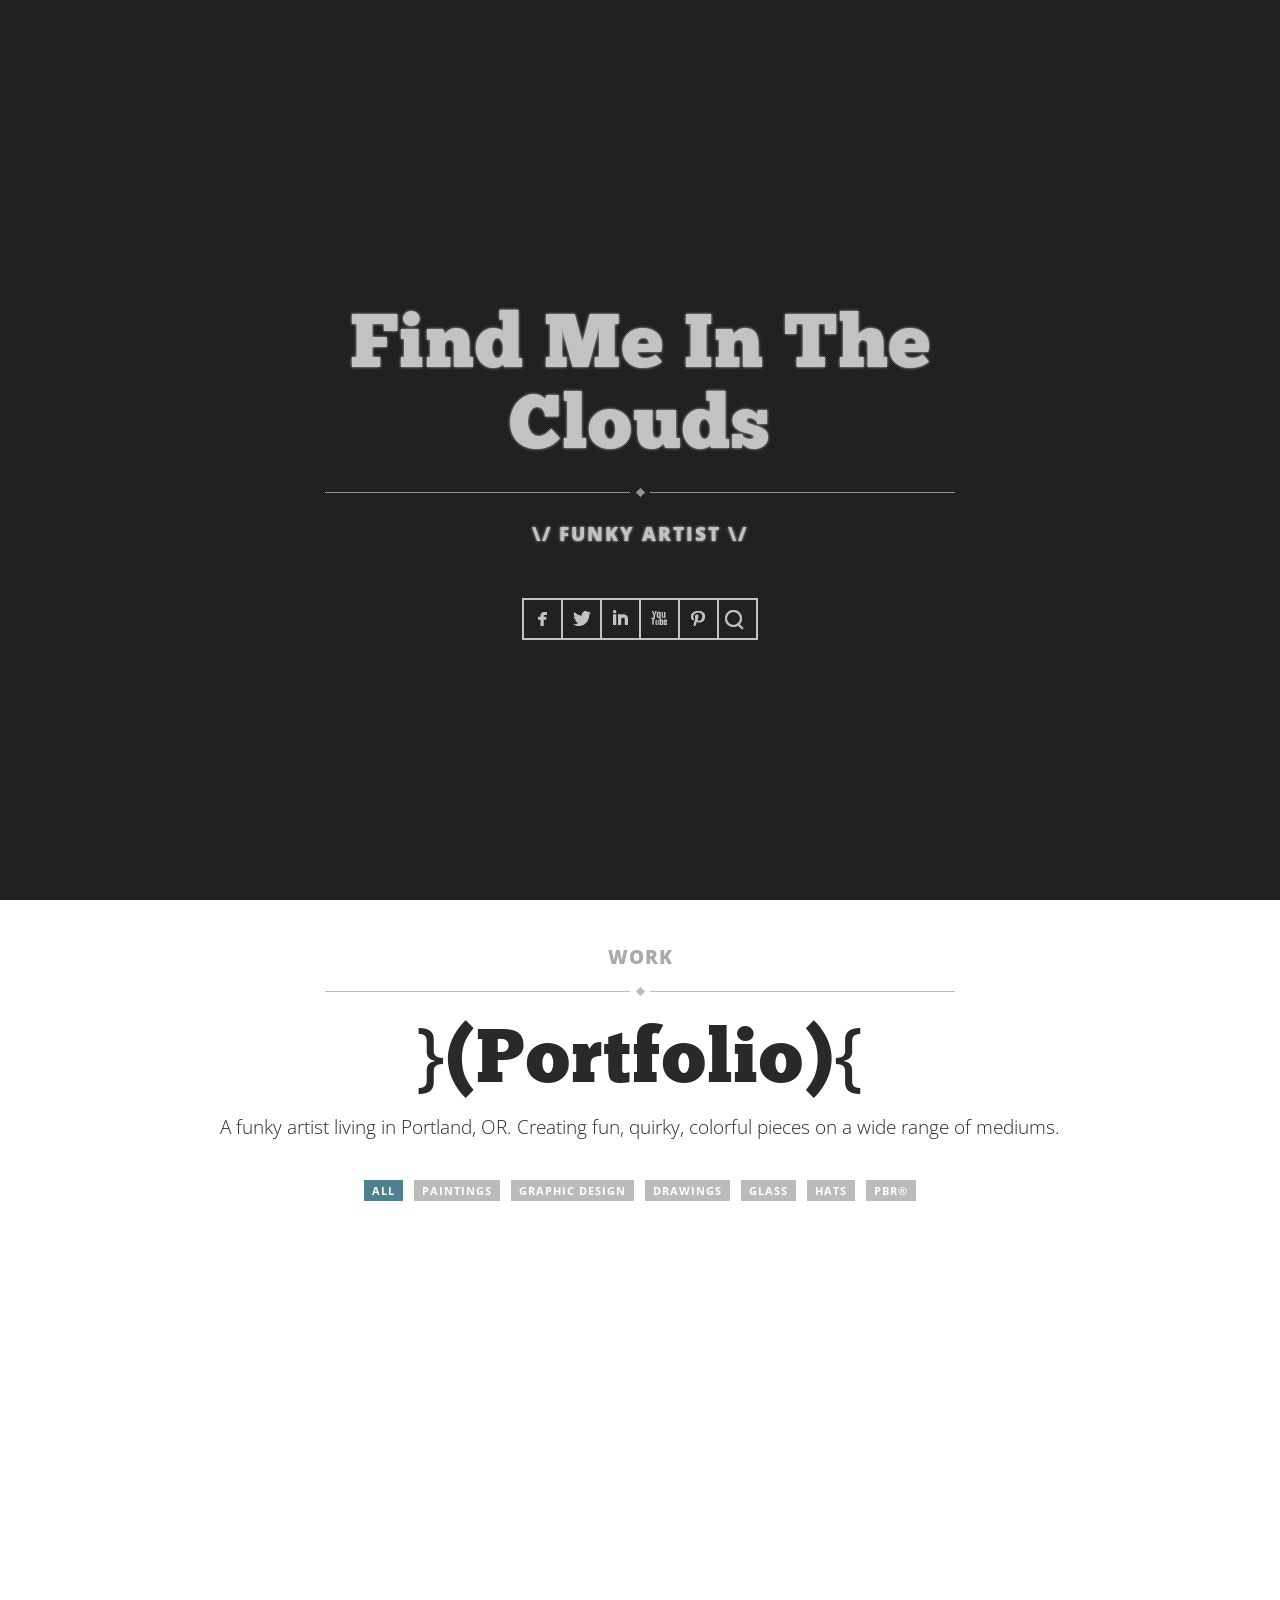
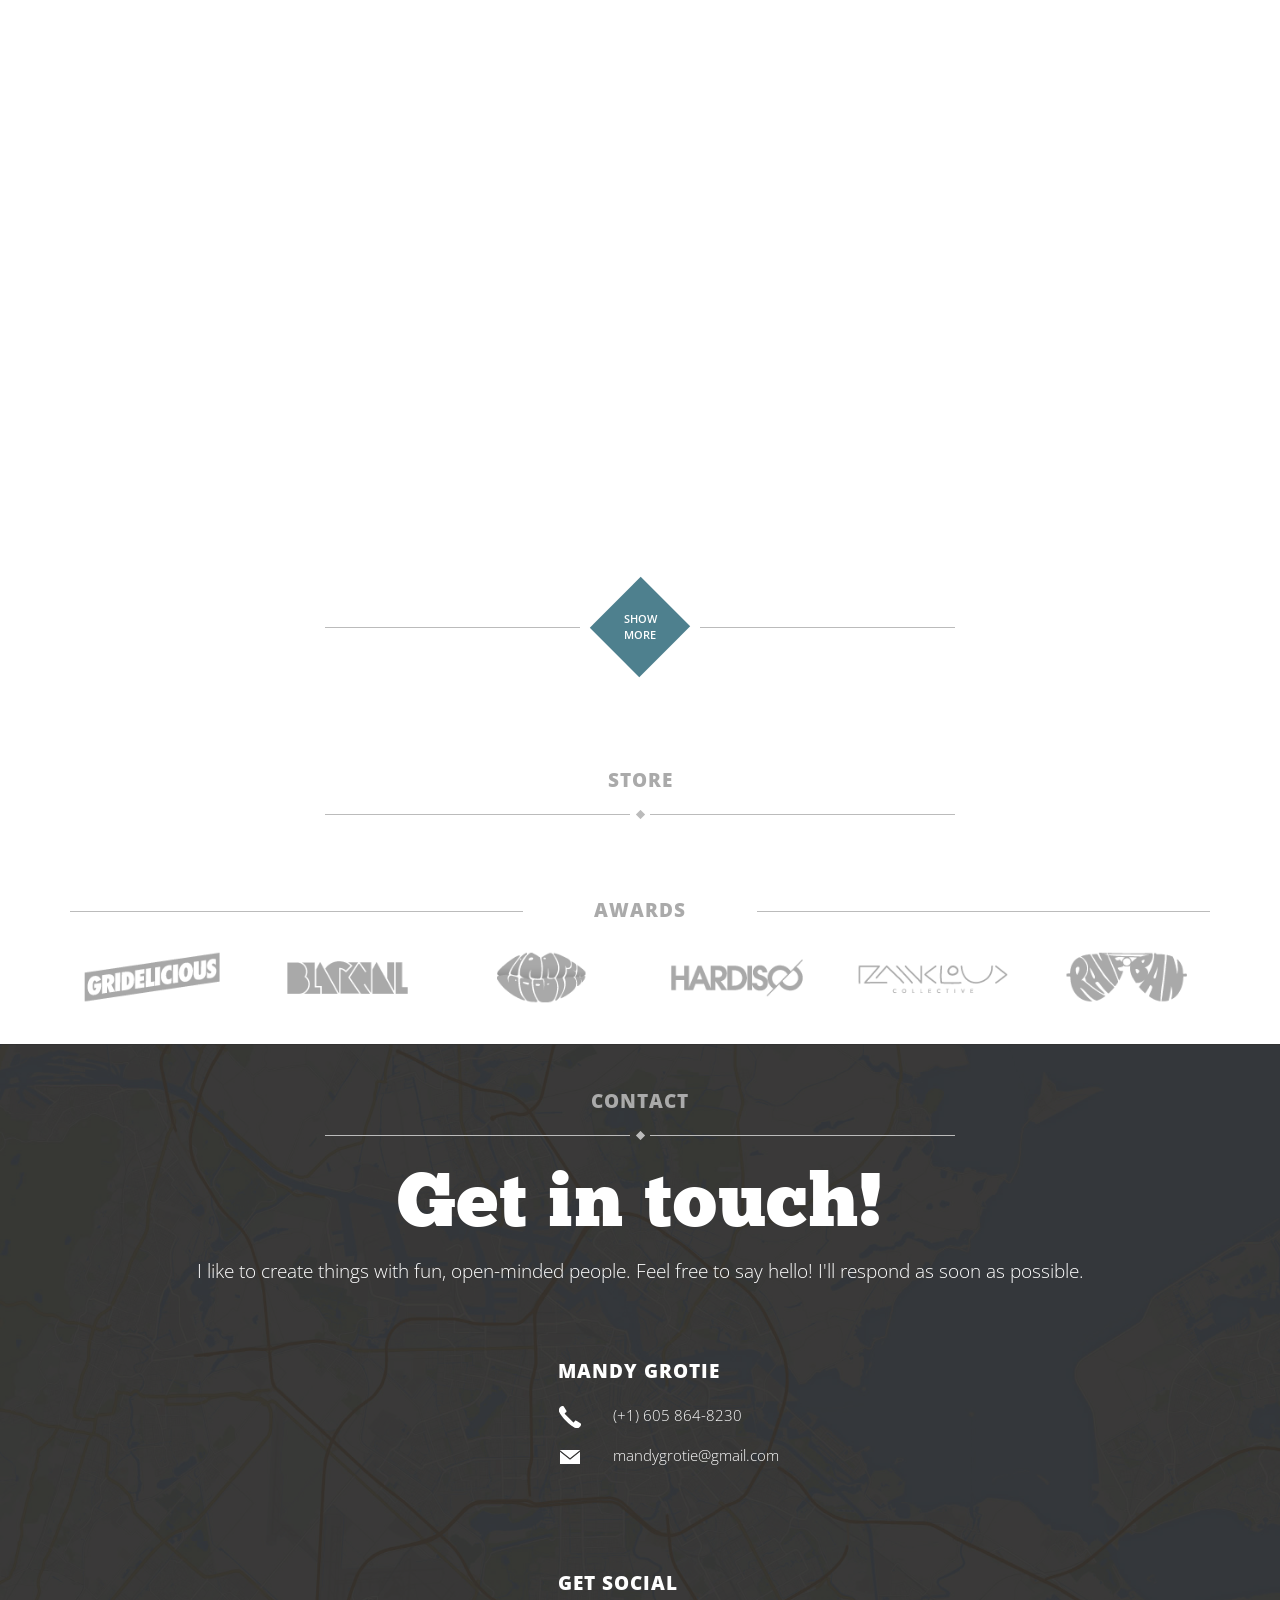
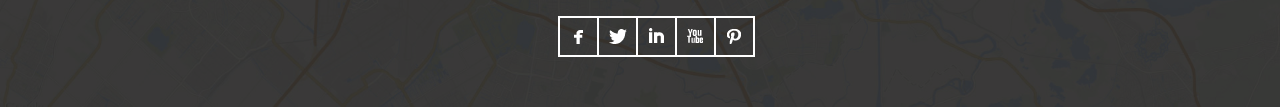
==== commit f76e3cc8: "new / old" ====
--- a/index.html
+++ b/index.html
@@ -181,7 +181,7 @@
                 -->
                 <ul class="thumbnails plugin-filter-elements portfolio-items">
 
-                    <li class="col-xs-12 col-sm-4 col-md-4 mix paintings">
+                    <!-- <li class="col-xs-12 col-sm-4 col-md-4 mix paintings">
                         <a href="#pages/portfolio/project_2.html" data-destination="portfolio-items" data-insert="before">
                             <div class="portfolio-image mario"></div>
 
@@ -213,13 +213,117 @@
 
                     <li class="col-xs-12 col-sm-4 col-md-4 mix paintings">
                         <a href="#pages/portfolio/project_1.html" data-destination="portfolio-items" data-insert="before">
-                            <div class="portfolio-image eye-catcher"></div>
-
-                            <div class="portfolio-overlay">
-                                <h4>Eye Catcher</h4>
-                            </div>
-                        </a>
-                    </li>
+                            <div class="portfolio-image wings"></div>
+
+                            <div class="portfolio-overlay">
+                                <h4>Wings</h4>
+                            </div>
+                        </a>
+                    </li>
+
+
+
+                    <li class="col-xs-12 col-sm-4 col-md-4 mix paintings">
+                        <a href="#pages/portfolio/project_1.html" data-destination="portfolio-items" data-insert="before">
+                            <div class="portfolio-image lucky-hand"></div>
+
+                            <div class="portfolio-overlay">
+                                <h4>Lucky Hand</h4>
+                            </div>
+                        </a>
+                    </li>
+
+                    <li class="col-xs-12 col-sm-4 col-md-4 mix paintings">
+                        <a href="#pages/portfolio/project_1.html" data-destination="portfolio-items" data-insert="before">
+                            <div class="portfolio-image cactus"></div>
+
+                            <div class="portfolio-overlay">
+                                <h4>Cactus</h4>
+                            </div>
+                        </a>
+                    </li>
+
+                    <li class="col-xs-12 col-sm-4 col-md-4 mix paintings">
+                        <a href="#pages/portfolio/project_1.html" data-destination="portfolio-items" data-insert="before">
+                            <div class="portfolio-image funky-face1"></div>
+
+                            <div class="portfolio-overlay">
+                                <h4>funky-face1</h4>
+                            </div>
+                        </a>
+                    </li>
+
+                    <li class="col-xs-12 col-sm-4 col-md-4 mix paintings">
+                        <a href="#pages/portfolio/project_1.html" data-destination="portfolio-items" data-insert="before">
+                            <div class="portfolio-image funky-face3"></div>
+
+                            <div class="portfolio-overlay">
+                                <h4>funky-face3</h4>
+                            </div>
+                        </a>
+                    </li>
+
+                    <li class="col-xs-12 col-sm-4 col-md-4 mix paintings">
+                        <a href="#pages/portfolio/project_1.html" data-destination="portfolio-items" data-insert="before">
+                            <div class="portfolio-image funky-face2"></div>
+
+                            <div class="portfolio-overlay">
+                                <h4> funky-face2</h4>
+                            </div>
+                        </a>
+                    </li>
+
+                    <li class="col-xs-12 col-sm-4 col-md-45 mix paintings">
+                        <a href="#pages/portfolio/project_1.html" data-destination="portfolio-items" data-insert="before">
+                            <div class="portfolio-image art-oh"></div>
+
+                            <div class="portfolio-overlay">
+                                <h4>Art Oh</h4>
+                            </div>
+                        </a>
+                    </li> -->
+
+                    <li class="col-xs-12 col-sm-4 col-md-45 mix paintings">
+                        <a href="#pages/portfolio/project_1.html" data-destination="portfolio-items" data-insert="before">
+                            <div class="portfolio-image troopah-head"></div>
+
+                            <div class="portfolio-overlay">
+                                <h4>Troopah Head</h4>
+                            </div>
+                        </a>
+                    </li>
+
+                    <li class="col-xs-12 col-sm-4 col-md-45 mix paintings">
+                        <a href="#pages/portfolio/project_1.html" data-destination="portfolio-items" data-insert="before">
+                            <div class="portfolio-image duckys"></div>
+
+                            <div class="portfolio-overlay">
+                                <h4>Duckys</h4>
+                            </div>
+                        </a>
+                    </li>
+
+                    <li class="col-xs-12 col-sm-4 col-md-45 mix paintings">
+                        <a href="#pages/portfolio/project_1.html" data-destination="portfolio-items" data-insert="before">
+                            <div class="portfolio-image eye-am-eye"></div>
+
+                            <div class="portfolio-overlay">
+                                <h4>eye am eye</h4>
+                            </div>
+                        </a>
+                    </li>
+
+
+                    <li class="col-xs-12 col-sm-4 col-md-45 mix paintings">
+                        <a href="#pages/portfolio/project_1.html" data-destination="portfolio-items" data-insert="before">
+                            <div class="portfolio-image heart-sticker"></div>
+
+                            <div class="portfolio-overlay">
+                                <h4>heart sticker</h4>
+                            </div>
+                        </a>
+                    </li>
+
 
                     <li class="col-xs-12 col-sm-4 col-md-4 mix paintings">
                         <a href="#pages/portfolio/project_1.html" data-destination="portfolio-items" data-insert="before">
@@ -231,105 +335,45 @@
                         </a>
                     </li>
 
-                    <li class="col-xs-12 col-sm-4 col-md-4 mix paintings">
-                        <a href="#pages/portfolio/project_1.html" data-destination="portfolio-items" data-insert="before">
-                            <div class="portfolio-image eye-catcher2"></div>
-
-                            <div class="portfolio-overlay">
-                                <h4>Eye Catcher</h4>
-                            </div>
-                        </a>
-                    </li>
-
-                    <li class="col-xs-12 col-sm-4 col-md-4 mix paintings">
-                        <a href="#pages/portfolio/project_1.html" data-destination="portfolio-items" data-insert="before">
-                            <div class="portfolio-image wings"></div>
-
-                            <div class="portfolio-overlay">
-                                <h4>Wings</h4>
-                            </div>
-                        </a>
-                    </li>
-                    
-                    <li class="col-xs-12 col-sm-4 col-md-4 mix paintings">
-                        <a href="#pages/portfolio/project_1.html" data-destination="portfolio-items" data-insert="before">
-                            <div class="portfolio-image cactus"></div>
-
-                            <div class="portfolio-overlay">
-                                <h4>Cactus</h4>
-                            </div>
-                        </a>
-                    </li>
-
-                    <li class="col-xs-12 col-sm-4 col-md-4 mix paintings">
-                        <a href="#pages/portfolio/project_1.html" data-destination="portfolio-items" data-insert="before">
-                            <div class="portfolio-image lucky-hand"></div>
-
-                            <div class="portfolio-overlay">
-                                <h4>Lucky Hand</h4>
-                            </div>
-                        </a>
-                    </li>
-
-
-
-                    <li class="col-xs-12 col-sm-4 col-md-4 mix paintings">
-                        <a href="#pages/portfolio/project_1.html" data-destination="portfolio-items" data-insert="before">
-                            <div class="portfolio-image funky-face1"></div>
-
-                            <div class="portfolio-overlay">
-                                <h4>funky-face1</h4>
-                            </div>
-                        </a>
-                    </li>
-
-                    <li class="col-xs-12 col-sm-4 col-md-4 mix paintings">
-                        <a href="#pages/portfolio/project_1.html" data-destination="portfolio-items" data-insert="before">
-                            <div class="portfolio-image funky-face3"></div>
-
-                            <div class="portfolio-overlay">
-                                <h4>funky-face3</h4>
-                            </div>
-                        </a>
-                    </li>
-
-                    <li class="col-xs-12 col-sm-4 col-md-4 mix paintings">
-                        <a href="#pages/portfolio/project_1.html" data-destination="portfolio-items" data-insert="before">
-                            <div class="portfolio-image funky-face2"></div>
-
-                            <div class="portfolio-overlay">
-                                <h4> funky-face2</h4>
-                            </div>
-                        </a>
-                    </li>
-
-
-                    <li class="col-xs-12 col-sm-4 col-md-4 mix paintings">
-                        <a href="#pages/portfolio/project_1.html" data-destination="portfolio-items" data-insert="before">
-                            <div class="portfolio-image ducky"></div>
-
-                            <div class="portfolio-overlay">
-                                <h4>Ducky</h4>
-                            </div>
-                        </a>
-                    </li>
-
-                    <li class="col-xs-12 col-sm-4 col-md-45 mix paintings">
-                        <a href="#pages/portfolio/project_1.html" data-destination="portfolio-items" data-insert="before">
-                            <div class="portfolio-image art-oh"></div>
-
-                            <div class="portfolio-overlay">
-                                <h4>Art Oh</h4>
-                            </div>
-                        </a>
-                    </li>
-
-                    <li class="col-xs-12 col-sm-4 col-md-4 mix paintings">
+                    <li class="col-xs-12 col-sm-4 col-md-45 mix paintings">
+                        <a href="#pages/portfolio/project_1.html" data-destination="portfolio-items" data-insert="before">
+                            <div class="portfolio-image artooh"></div>
+
+                            <div class="portfolio-overlay">
+                                <h4>artooh</h4>
+                            </div>
+                        </a>
+                    </li>
+
+
+                    <li class="col-xs-12 col-sm-4 col-md-45 mix paintings">
                         <a href="#pages/portfolio/project_1.html" data-destination="portfolio-items" data-insert="before">
                             <div class="portfolio-image dino"></div>
 
                             <div class="portfolio-overlay">
-                                <h4>Dino</h4>
+                                <h4>Octo Pussy</h4>
+                            </div>
+                        </a>
+                    </li>
+
+
+                    <li class="col-xs-12 col-sm-4 col-md-45 mix paintings">
+                        <a href="#pages/portfolio/project_1.html" data-destination="portfolio-items" data-insert="before">
+                            <div class="portfolio-image best-budds"></div>
+
+                            <div class="portfolio-overlay">
+                                <h4>best-budds</h4>
+                            </div>
+                        </a>
+                    </li>
+
+
+                    <li class="col-xs-12 col-sm-4 col-md-45 mix paintings">
+                        <a href="#pages/portfolio/project_1.html" data-destination="portfolio-items" data-insert="before">
+                            <div class="portfolio-image balloon-head"></div>
+
+                            <div class="portfolio-overlay">
+                                <h4>Balloon Head</h4>
                             </div>
                         </a>
                     </li>
